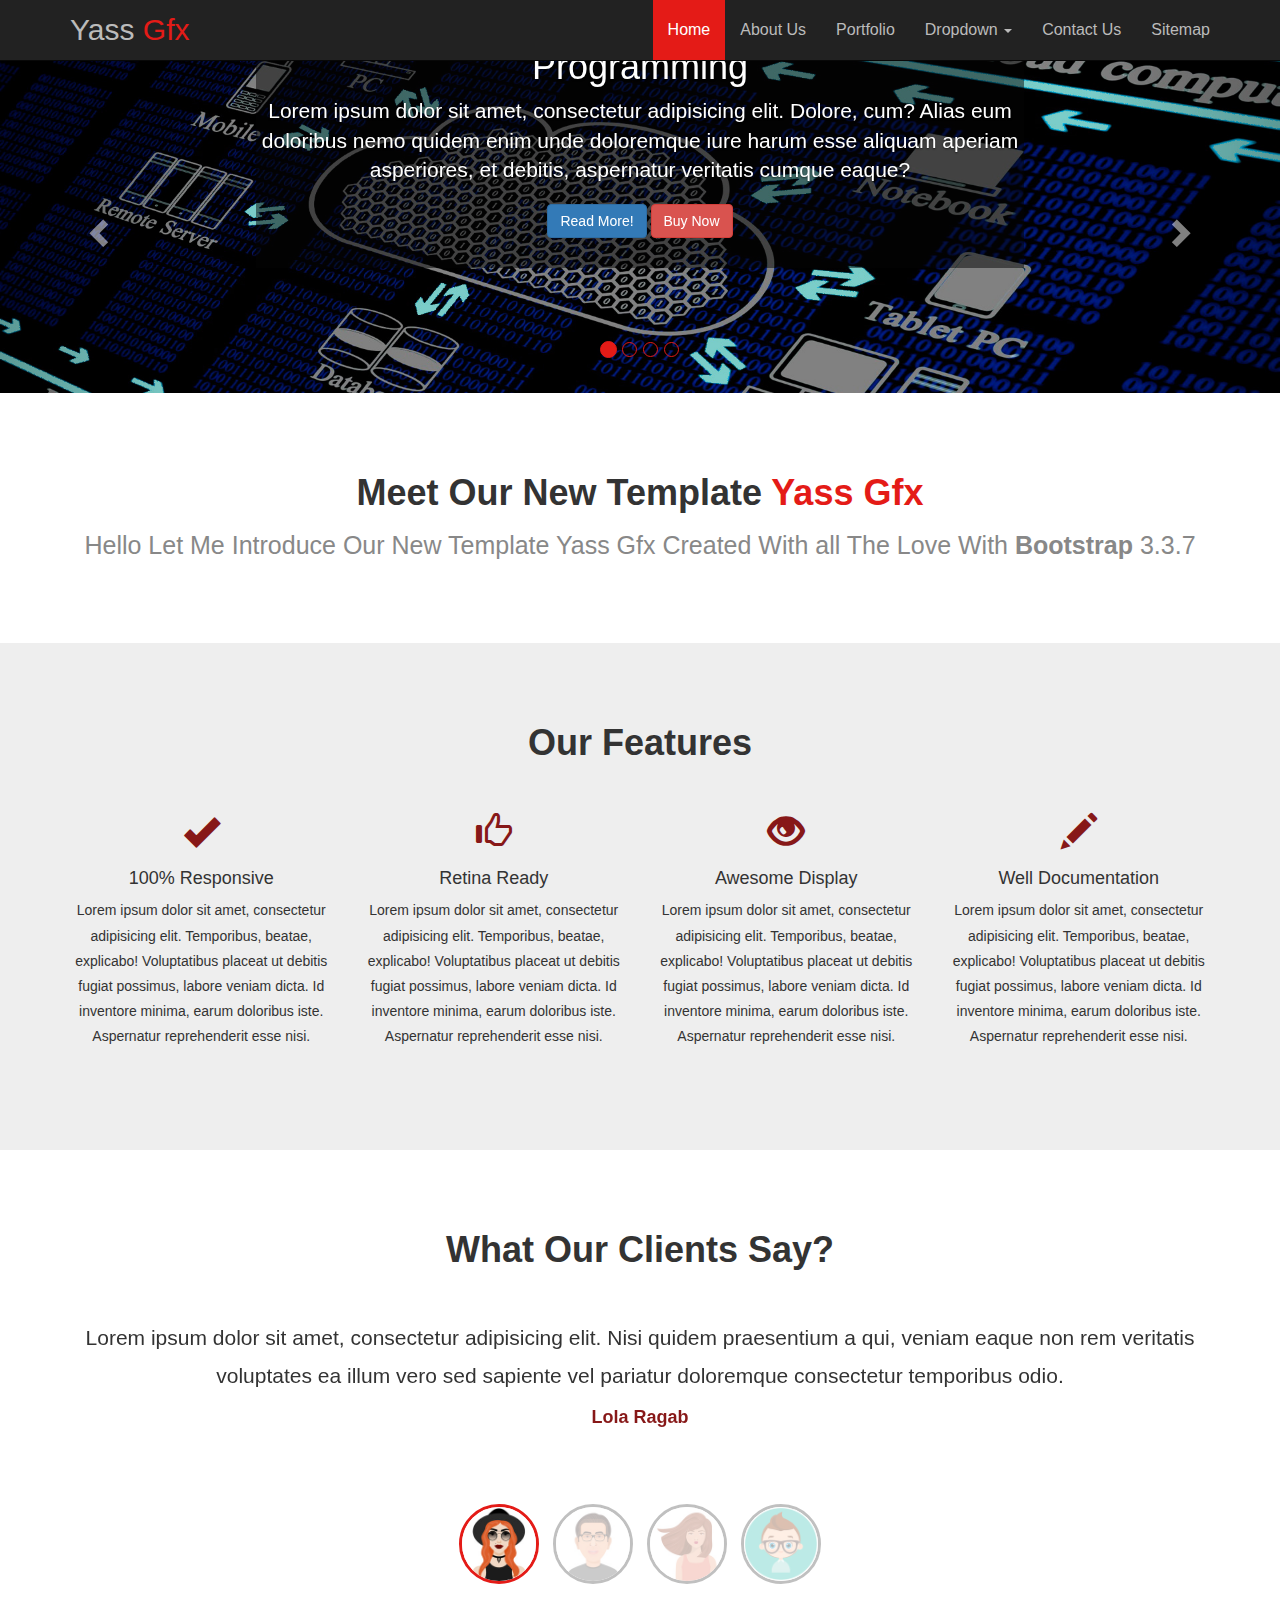
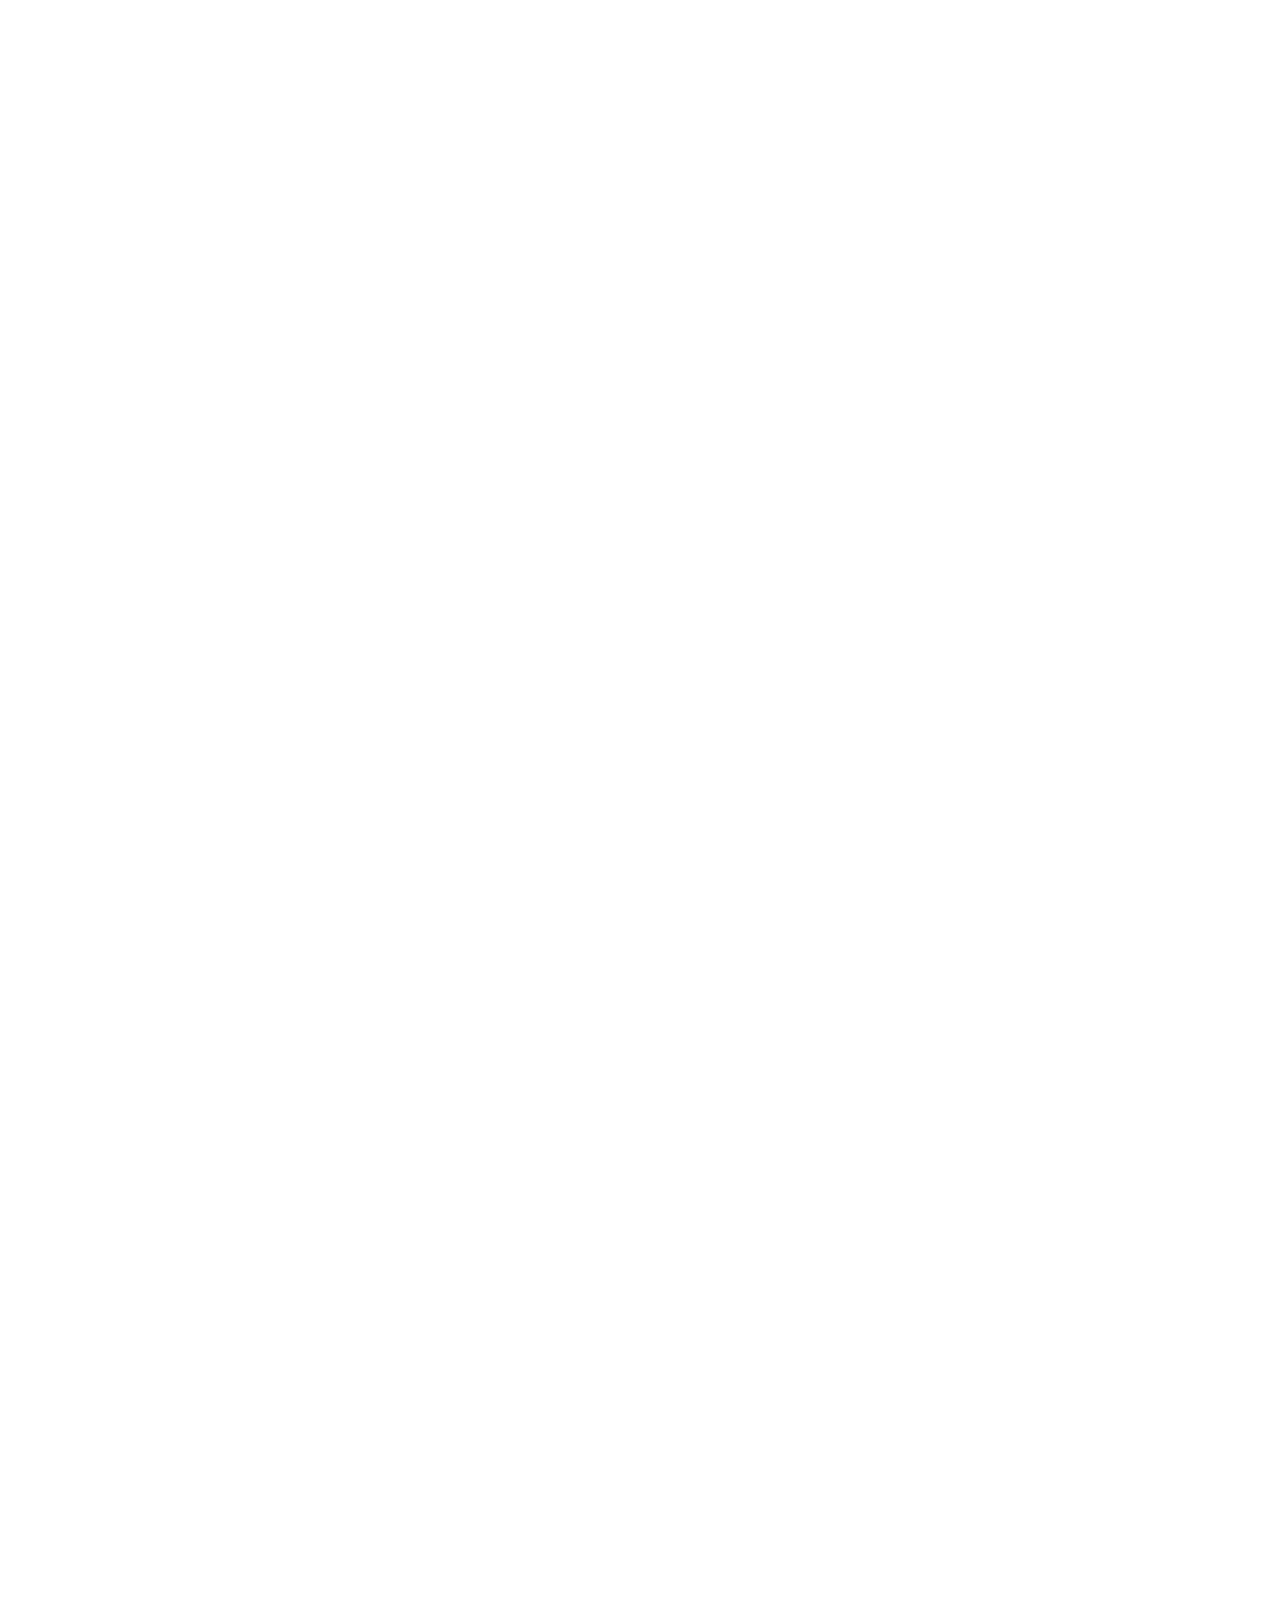
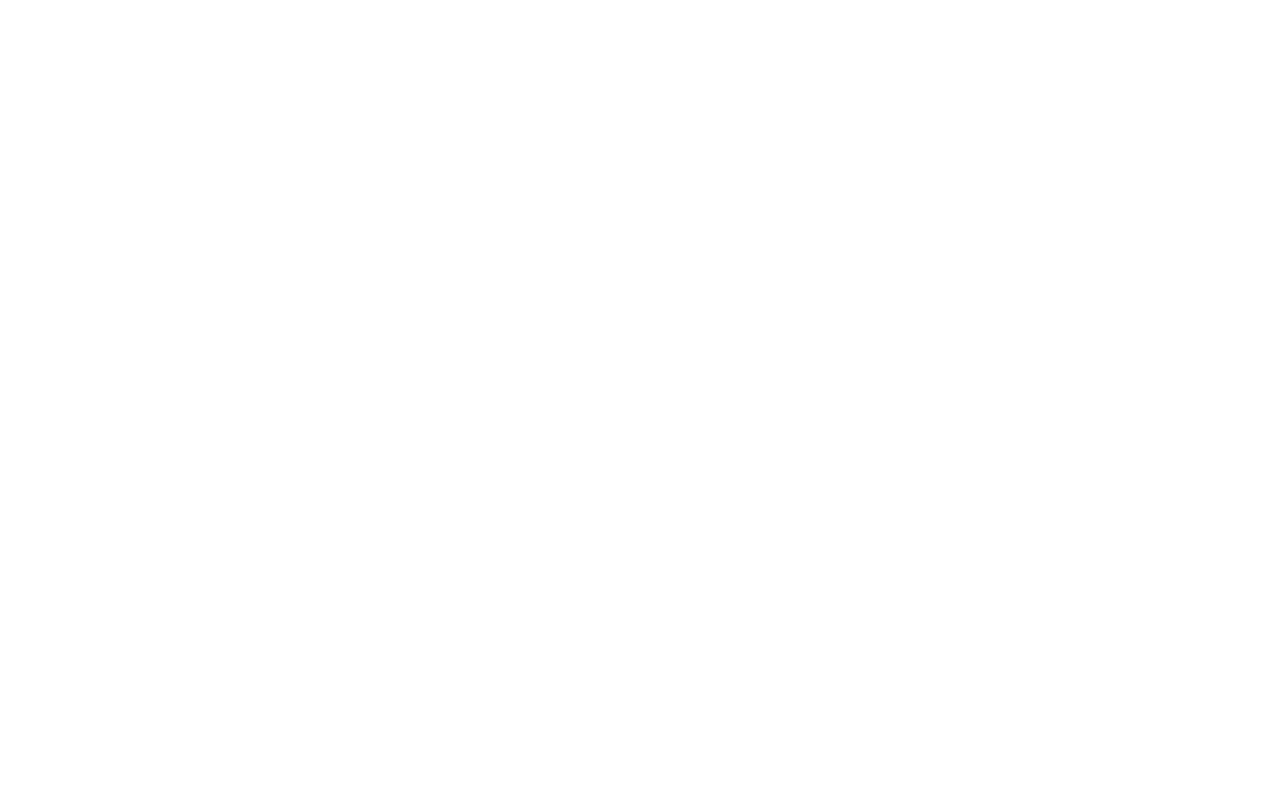
==== index.html @ abcd7a92 "Uploading The Files" ====
<!DOCTYPE html>
<html lang="en">

<head>
    <meta charset="UTF-8">
    <meta name="viewport" content="width=device-width, initial-scale=1.0">
    <meta http-equiv="X-UA-Compatible" content="ie=edge">
    <meta name="theme-color" content="#871818" />

    <title>BootStrap Template Training</title>

    <!-- Bootstrap Stylesheet -->
    <link rel="stylesheet" href="css/bootstrap.min.css">
    <!-- Font Awesome Library -->
    <link rel="stylesheet" href="css/font-awesome.min.css">
    <!-- My Styles Stylesheet -->
    <link rel="stylesheet" href="css/style.css">

    <!--[if lt IE 9]>
      <script src="js/html5shiv.min.js"></script>
      <script src="js/respond.min.js"></script>
    <![endif]-->
</head>

<body>

    <!-- Start Navbar -->
    <nav class="navbar navbar-inverse navbar-fixed-top">
        <div class="container">
            <!-- Brand and toggle get grouped for better mobile display -->
            <div class="navbar-header">
                <button type="button" class="navbar-toggle collapsed" data-toggle="collapse" data-target="#bs-example-navbar-collapse-1"
                    aria-expanded="false">
                    <span class="sr-only">Toggle navigation</span>
                    <span class="icon-bar"></span>
                    <span class="icon-bar"></span>
                    <span class="icon-bar"></span>
                </button>
                <a class="navbar-brand" href="#">Yass <span>Gfx</span></a>
            </div>

            <!-- Collect the nav links, forms, and other content for toggling -->
            <div class="collapse navbar-collapse" id="bs-example-navbar-collapse-1">
                <ul class="nav navbar-nav navbar-right">
                    <li class="active"><a href="#">Home<span class="sr-only">(current)</span></a></li>
                    <li><a href="#">About Us</a></li>
                    <li><a href="#">Portfolio</a></li>

                    <li class="dropdown">
                        <a href="#" class="dropdown-toggle" data-toggle="dropdown" role="button" aria-haspopup="true" aria-expanded="false">Dropdown <span class="caret"></span></a>
                        <ul class="dropdown-menu">
                            <li><a href="#">Graphic Design</a></li>
                            <li><a href="#">Web Design</a></li>
                            <li><a href="#">Web Development</a></li>
                            <li role="separator" class="divider"></li>
                            <li><a href="#">Web Hosting</a></li>
                        </ul>
                    </li>
                    <li><a href="#">Contact Us</a></li>
                    <li><a href="#">Sitemap</a></li>
                </ul>

            </div>
            <!-- /.navbar-collapse -->
        </div>
        <!-- /.container-fluid -->
    </nav>
    <!-- End Navbar -->


    <!-- Start Carousel -->
    <div id="myslide" class="carousel slide" data-ride="carousel">
        <!-- Indicators -->
        <ol class="carousel-indicators hidden-xs">
            <li data-target="#myslide" data-slide-to="0" class="active"></li>
            <li data-target="#myslide" data-slide-to="1"></li>
            <li data-target="#myslide" data-slide-to="2"></li>
            <li data-target="#myslide" data-slide-to="3"></li>
        </ol>

        <!-- Wrapper for slides -->
        <div class="carousel-inner" role="listbox">
            <div class="item active">
                <img class="img-responsive" src="images/slide01.jpg" alt="Image">
                <div class="carousel-caption hidden-xs">
                    <h1>Programming</h1>
                    <p class="lead">Lorem ipsum dolor sit amet, consectetur adipisicing elit. Dolore, cum? Alias eum doloribus nemo quidem
                        enim unde doloremque iure harum esse aliquam aperiam asperiores, et debitis, aspernatur veritatis
                        cumque eaque?</p>
                    <div class="btn btn-primary">Read More!</div>
                    <div class="btn btn-danger">Buy Now</div>
                </div>
            </div>
            <div class="item">
                <img src="images/slide02.jpg" alt="Image">
                <div class="carousel-caption hidden-xs">
                    <h1>Web Design</h1>
                    <p class="lead">Lorem ipsum dolor sit amet, consectetur adipisicing elit. Dolore, cum? Alias eum doloribus nemo quidem
                        enim unde doloremque iure harum esse aliquam aperiam asperiores, et debitis, aspernatur veritatis
                        cumque eaque?</p>
                    <div class="btn btn-primary">Read More!</div>
                    <div class="btn btn-danger">Buy Now</div>
                </div>
            </div>
            <div class="item">
                <img src="images/slide03.jpg" alt="Image">
                <div class="carousel-caption hidden-xs">
                    <h1>Desktop</h1>
                    <p class="lead">Lorem ipsum dolor sit amet, consectetur adipisicing elit. Dolore, cum? Alias eum doloribus nemo quidem
                        enim unde doloremque iure harum esse aliquam aperiam asperiores, et debitis, aspernatur veritatis
                        cumque eaque?</p>
                    <div class="btn btn-primary">Read More!</div>
                    <div class="btn btn-danger">Buy Now</div>
                </div>
            </div>
            <div class="item">
                <img src="images/slide04.jpg" alt="Image">
                <div class="carousel-caption hidden-xs">
                    <h1>Web Hosting</h1>
                    <p class="lead">Lorem ipsum dolor sit amet, consectetur adipisicing elit. Dolore, cum? Alias eum doloribus nemo quidem
                        enim unde doloremque iure harum esse aliquam aperiam asperiores, et debitis, aspernatur veritatis
                        cumque eaque?</p>
                    <div class="btn btn-primary">Read More!</div>
                    <div class="btn btn-danger">Buy Now</div>
                </div>
            </div>

        </div>

        <!-- Controls -->
        <a class="left carousel-control" href="#myslide" role="button" data-slide="prev">
            <span class="glyphicon glyphicon-chevron-left" aria-hidden="true"></span>
            <span class="sr-only">Previous</span>
        </a>
        <a class="right carousel-control" href="#myslide" role="button" data-slide="next">
            <span class="glyphicon glyphicon-chevron-right" aria-hidden="true"></span>
             <span class="sr-only">Next</span>
        </a>
    </div>
    <!-- End Carousel -->


    <!-- Start About Us -->
    <section class="about text-center">
        <div class="container">
            <h1>Meet Our New Template <span>Yass Gfx</span></h1>
            <p class="lead">Hello Let Me Introduce Our New Template Yass Gfx Created With all The Love With <strong>Bootstrap</strong> 3.3.7</p>
        </div>

    </section>
    <!-- End About Us -->


    <!-- Start Section Features -->
    <section class="features text-center">
        <div class="container">
            <h1>Our Features</h1>

            <div class="row">

                <div class="col-lg-3 col-md-6">
                    <div class="feat">
                        <span class="glyphicon glyphicon-ok" aria-hidden="true"></span>
                        <h4>100% Responsive</h4>
                        <p>Lorem ipsum dolor sit amet, consectetur adipisicing elit. Temporibus, beatae, explicabo! Voluptatibus
                            placeat ut debitis fugiat possimus, labore veniam dicta. Id inventore minima, earum doloribus
                            iste. Aspernatur reprehenderit esse nisi.</p>
                    </div>
                </div>

                <div class="col-lg-3 col-md-6">
                    <div class="feat">
                        <span class="glyphicon glyphicon-thumbs-up" aria-hidden="true"></span>
                        <h4>Retina Ready</h4>
                        <p>Lorem ipsum dolor sit amet, consectetur adipisicing elit. Temporibus, beatae, explicabo! Voluptatibus
                            placeat ut debitis fugiat possimus, labore veniam dicta. Id inventore minima, earum doloribus
                            iste. Aspernatur reprehenderit esse nisi.</p>
                    </div>
                </div>

                <div class="col-lg-3 col-md-6">
                    <div class="feat">
                        <span class="glyphicon glyphicon-eye-open" aria-hidden="true"></span>
                        <h4>Awesome Display</h4>
                        <p>Lorem ipsum dolor sit amet, consectetur adipisicing elit. Temporibus, beatae, explicabo! Voluptatibus
                            placeat ut debitis fugiat possimus, labore veniam dicta. Id inventore minima, earum doloribus
                            iste. Aspernatur reprehenderit esse nisi.</p>
                    </div>
                </div>

                <div class="col-lg-3 col-md-6">
                    <div class="feat">
                        <span class="glyphicon glyphicon-pencil" aria-hidden="true"></span>
                        <h4>Well Documentation</h4>
                        <p>Lorem ipsum dolor sit amet, consectetur adipisicing elit. Temporibus, beatae, explicabo! Voluptatibus
                            placeat ut debitis fugiat possimus, labore veniam dicta. Id inventore minima, earum doloribus
                            iste. Aspernatur reprehenderit esse nisi.</p>
                    </div>
                </div>

            </div>

        </div>
    </section>
    <!-- End Section Features -->


    <!-- Start Testimonials Section -->
    <section class="testimonials text-center">
        <div class="container">
            <h1>What Our Clients Say?</h1>

            <!-- Start Testimonials Carousel -->
            <div id="carousel_testimonials" class="carousel slide" data-ride="carousel">


                <!-- Wrapper for slides -->
                <div class="carousel-inner" role="listbox">
                    <div class="item active">
                        <p class="lead">Lorem ipsum dolor sit amet, consectetur adipisicing elit. Nisi quidem praesentium a qui, veniam eaque
                            non rem veritatis voluptates ea illum vero sed sapiente vel pariatur doloremque consectetur temporibus
                            odio.</p>
                        <span>Lola Ragab</span>
                    </div>

                    <div class="item">
                        <p class="lead">Lorem ipsum dolor sit amet, consectetur adipisicing elit. Nisi quidem praesentium a qui, veniam eaque
                            non rem veritatis voluptates ea illum vero sed sapiente vel pariatur doloremque consectetur temporibus
                            odio.</p>
                        <span>Youssef Ragab</span>
                    </div>

                    <div class="item">
                        <p class="lead">Lorem ipsum dolor sit amet, consectetur adipisicing elit. Nisi quidem praesentium a qui, veniam eaque
                            non rem veritatis voluptates ea illum vero sed sapiente vel pariatur doloremque consectetur temporibus
                            odio.</p>
                        <span>Mariem Ragab</span>
                    </div>

                    <div class="item">
                        <p class="lead">Lorem ipsum dolor sit amet, consectetur adipisicing elit. Nisi quidem praesentium a qui, veniam eaque
                            non rem veritatis voluptates ea illum vero sed sapiente vel pariatur doloremque consectetur temporibus
                            odio.</p>
                        <span>Yahia Ragab</span>
                    </div>

                </div>

                <!-- Indicators -->
                <ol class="carousel-indicators">
                    <li data-target="#carousel_testimonials" data-slide-to="0" class="active">
                        <img src="images/lola.jpg" alt="Lola">
                    </li>
                    <li data-target="#carousel_testimonials" data-slide-to="1">
                        <img src="images/youssef.jpg" alt="Youssef">
                    </li>
                    <li data-target="#carousel_testimonials" data-slide-to="2">
                        <img src="images/roma.jpg" alt="Mariem">
                    </li>
                    <li data-target="#carousel_testimonials" data-slide-to="3">
                        <img src="images/yahia.jpg" alt="Yahia">
                    </li>
                </ol>

            </div>
            <!-- End Testimonials Carousel -->
        </div>

    </section>
    <!-- End Testimonials Section -->



    <script src="js/jquery-1.11.1.min.js"></script>
    <script src="js/tether.min.js"></script>
    <script src="js/bootstrap.min.js"></script>
    <script src="js/jquery.nicescroll.min.js"></script>
    <script src="js/plugins.js"></script>
</body>

</html>
---- css/style.css ----
body{
    height: 4000px;
    padding-top: 60px
}


/***************** Start Overriding Bootstrap ******************/

/* Main Navbar */
.navbar{
    min-height: 60px;
}
/* Active Link */
.navbar-inverse .navbar-nav>.active>a,
.navbar-inverse .navbar-nav>.active>a:focus,
.navbar-inverse .navbar-nav>.active>a:hover{
    background-color: #e41b17; 
}

/* Link Color & Brand Color */
.navbar-inverse .navbar-nav>li>a,
.navbar-inverse .navbar-brand{
    color: #bbb;
    padding-top: 20px;
    padding-bottom: 20px;
    font-size: 16px
}
.navbar-inverse .navbar-brand{
    font-size: 30px;
}
.navbar-inverse .navbar-brand span{
    color: #e41b17
}
.navbar-inverse .navbar-brand:hover span{
    color: #fff;
}
/* Drop Down Menu */
.dropdown-menu{
    background-color: #222;
    border-top: 3px solid #e41b17;
    min-width: 200px;
}
.navbar-right .dropdown-menu{
    left: 0;
    right: auto;
}
.dropdown-menu>li>a{
    color: #bbb;
    padding: 6px 20px;
    transition: padding 0.5s ease;
    -webkit-transition: padding 0.5s ease;
    -moz-transition: padding 0.5s ease;
    -ms-transition: padding 0.5s ease;
    -o-transition: padding 0.5s ease;
}
.dropdown-menu>li>a:hover,
.dropdown-menu>li>a:focus{
    background-color: #e41b17;
    color: #fff;
    padding-left: 30px;
}
.dropdown-menu .divider{
    background-color: #871818;
}
.navbar-toggle{
    margin-top: 13px;
}

.carousel-caption{
    bottom: 125px;
    background: rgba(3,3,3,0.5);

}

.carousel-indicators li{
    height: 15px;
    width: 15px;
    border-color: #e41b17
}
.carousel-indicators .active{
    height: 17px;
    width: 17px;
    background-color: #e41b17;
    border-color: #e41b17
}
/***************** End Overriding Bootstrap ******************/


/* start About Section */
.about{
    padding: 60px 0;
}
.about .lead{
    color: #888;
    font-size: 25px;
    margin-top: 15px;
}
.about h1 span{
    color: #e41b17;
}
.about h1{
    font-weight: bold;
}
/* End About Section */

/* Start Section Features */
.features{
    padding: 60px 0;
    background: #eee;
}
.features h1{
    font-weight: bold;
    margin-bottom: 50px;
}
.features .feat p{
    line-height: 1.8em
}
.features .feat span.glyphicon{
    font-size: 36px;
    margin-bottom: 10px;
    color: #871818
}
.features .feat{
    margin-bottom: 40px;
}
/* End Section Features */

/* Start Testimonials Section */
.testimonials{
    padding: 60px 0;
}
.testimonials h1{
    font-weight: bold;
    margin-bottom: 50px;
}
.testimonials .lead{
    line-height: 1.8em;
    margin-bottom: 10px;
}
.testimonials span{
    font-size: 18px;
    font-weight: bold;
    color: #871818
}
.testimonials .carousel-inner{
    min-height: 180px;
}
.testimonials .carousel-indicators{
    position: static;
    width: 100%;
    margin-left: auto;
}
.testimonials .carousel-indicators li{
    text-indent: 0;
    width: 80px;
    height: 80px;
    opacity: 0.3;
    background: none;
    border:3px solid #333;
    border-radius: 50%;
    -webkit-border-radius: 50%;
    -moz-border-radius: 50%;
    -ms-border-radius: 50%;
    -o-border-radius: 50%;
    overflow: hidden;
    margin: 5px;
}
.testimonials .carousel-indicators li.active{
    opacity: 1;
    background: none;
    border:3px solid #e41b17;
}
.testimonials .carousel-indicators li img{
    max-width: 100%;
}
/* End Testimonials Section */



#3e6652
#cc9933
#004726
#006633;
#fc6
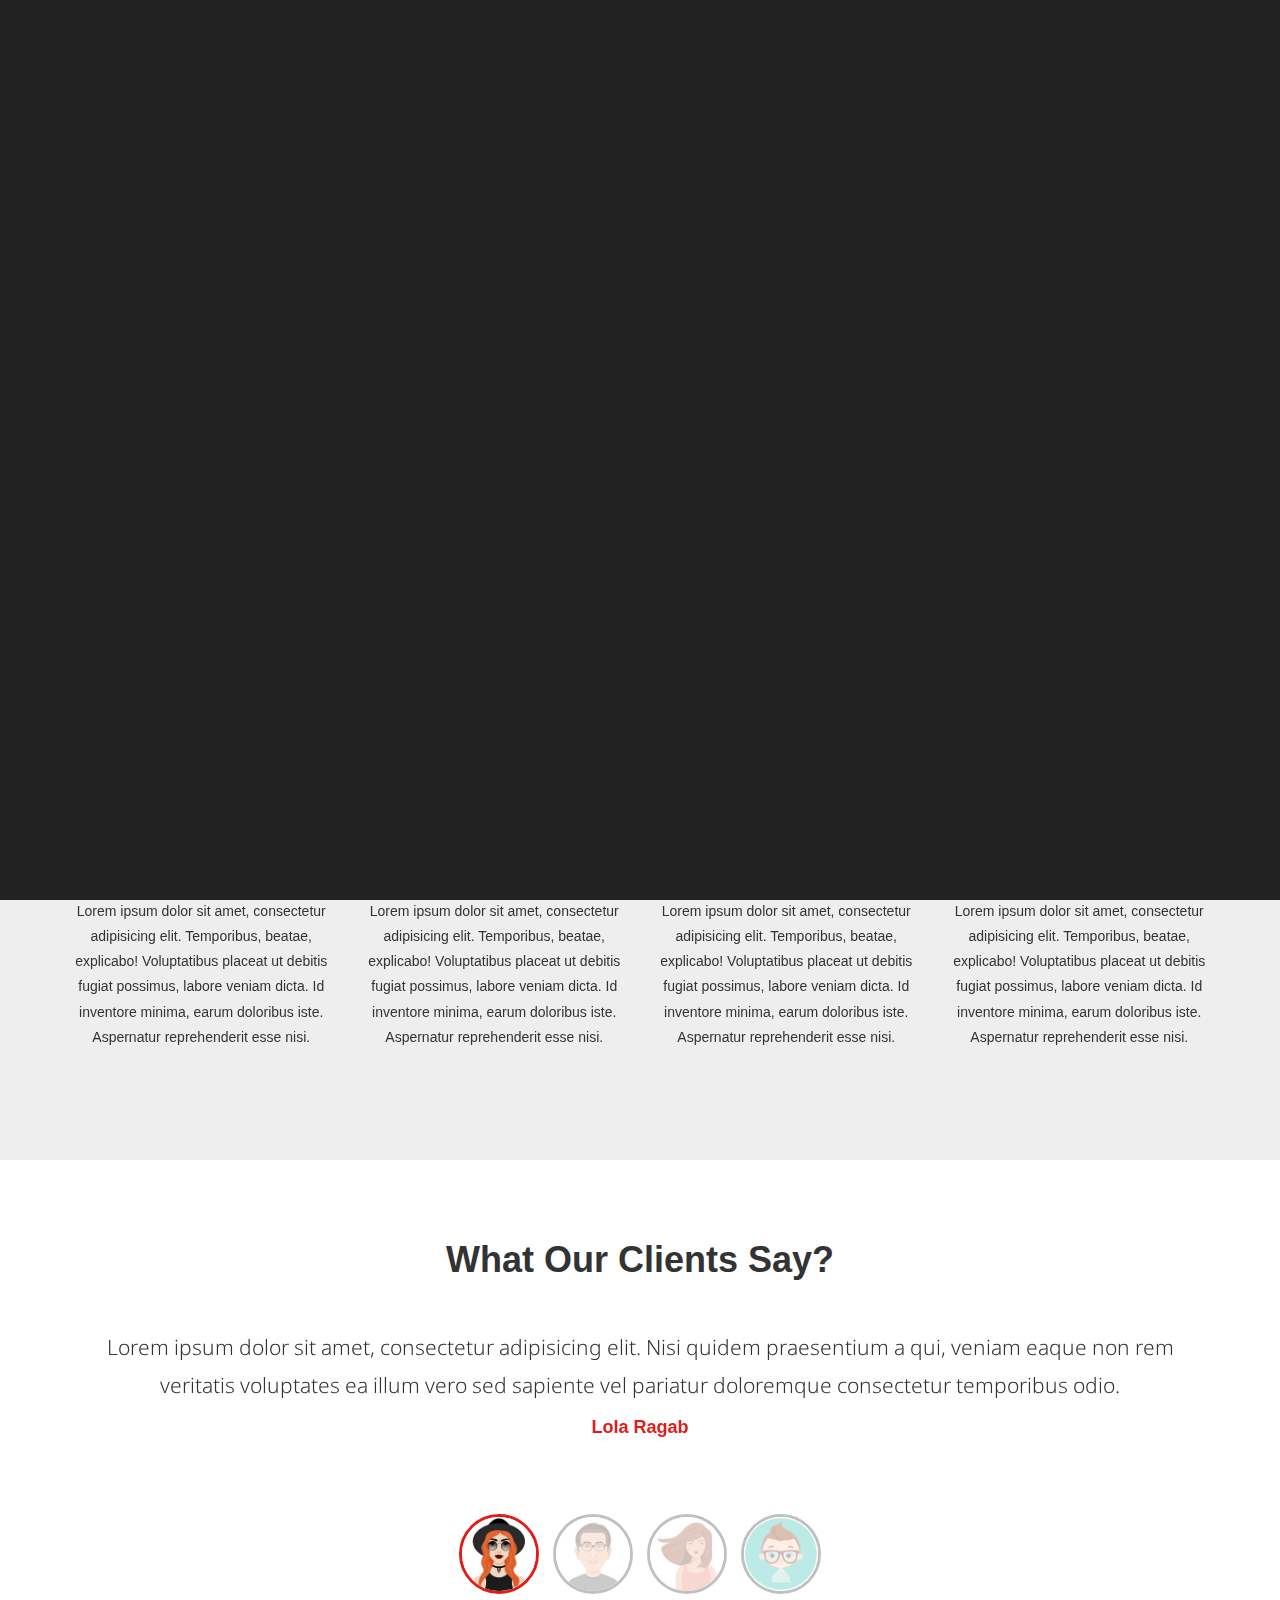
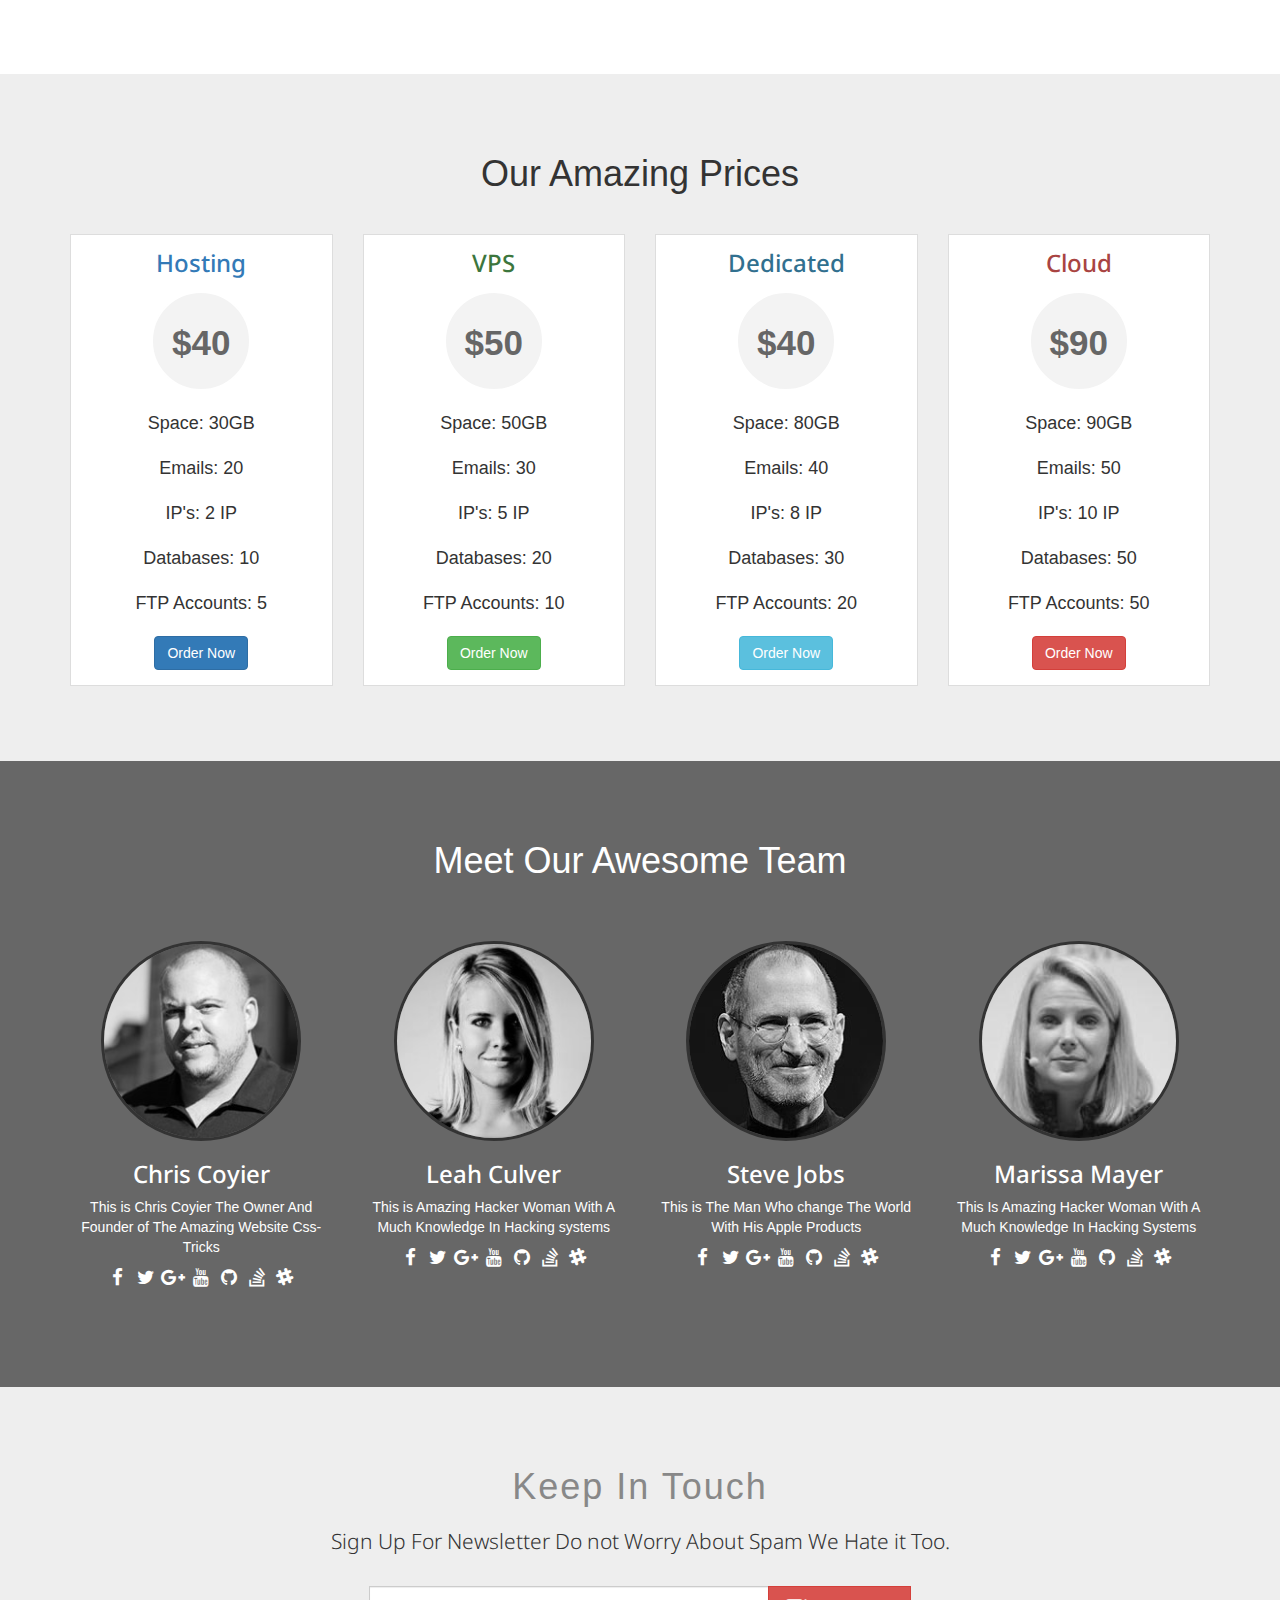
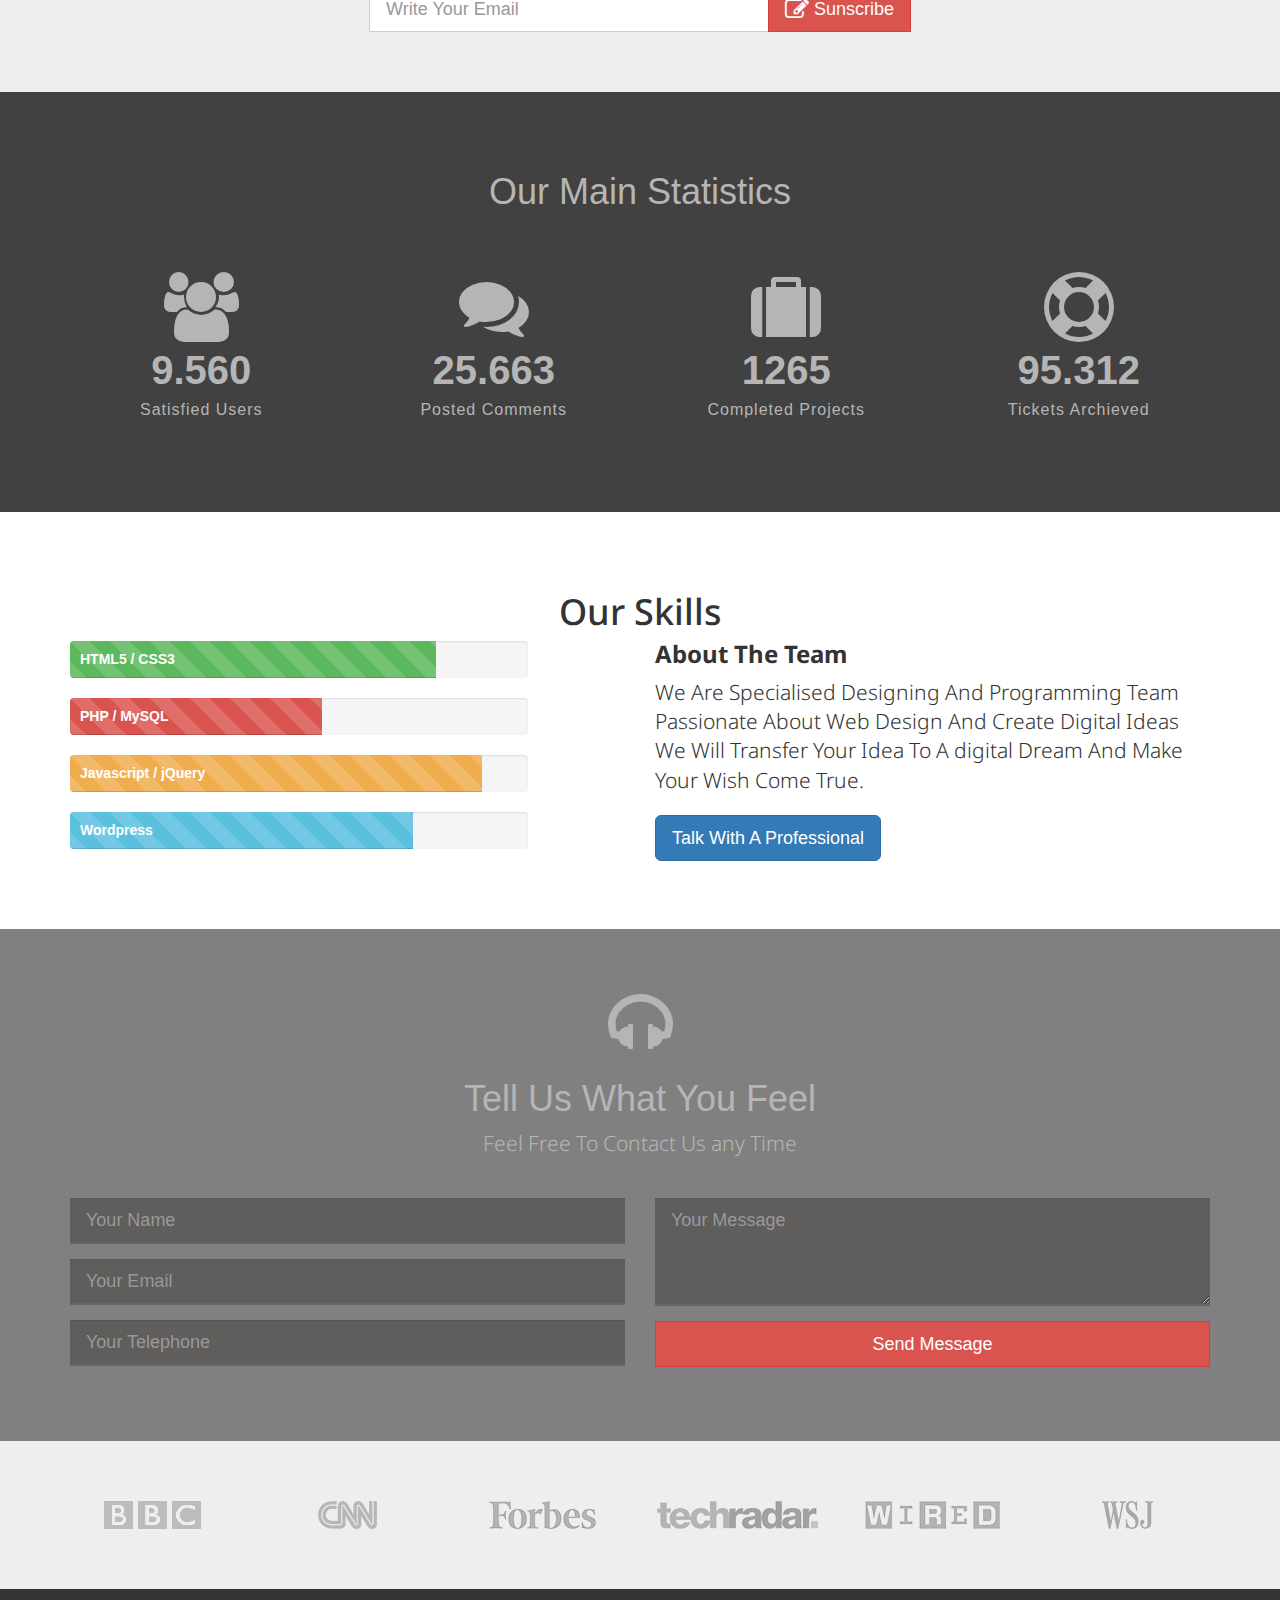
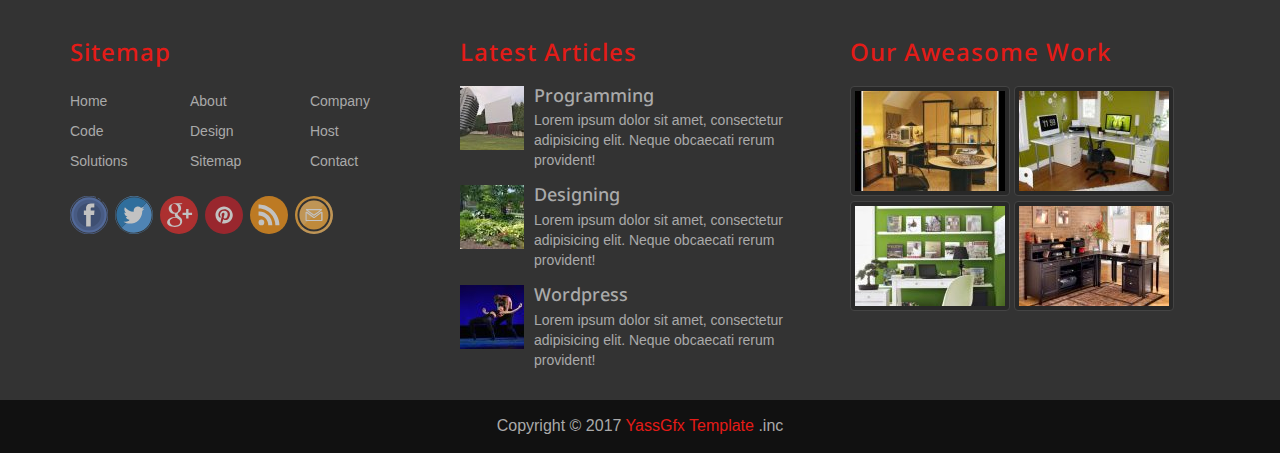
==== commit 3789dcba: "Finish The Course" ====
--- a/index.html
+++ b/index.html
@@ -13,8 +13,13 @@
     <link rel="stylesheet" href="css/bootstrap.min.css">
     <!-- Font Awesome Library -->
     <link rel="stylesheet" href="css/font-awesome.min.css">
+    <!-- Droid Sans Font Google -->
+    <link rel="stylesheet" href="https://fonts.googleapis.com/css?family=Droid+Sans:400,700">
     <!-- My Styles Stylesheet -->
     <link rel="stylesheet" href="css/style.css">
+    <link rel="stylesheet" href="css/media.css">
+    <link rel="stylesheet" href="css/default-theme.css">
+    <link rel="stylesheet" href="css/hover.css">
 
     <!--[if lt IE 9]>
       <script src="js/html5shiv.min.js"></script>
@@ -24,19 +29,35 @@
 
 <body>
 
+    <!-- Start Section Tool Box -->
+    <section class="option-box">
+        <div class="color-option">
+            <h4>Color Option</h4>
+            <ul class="list-unstyled">
+                <li data-value="css/default-theme.css" data-colors="#e41b17"></li>
+                <li data-value="css/brown-theme.css" data-colors="#8c6239"></li>
+                <li data-value="css/blue-theme.css" data-colors="#009aff"></li>
+                <li data-value="css/yellow-theme.css" data-colors="#ceae00"></li>
+                <li data-value="css/purple-theme.css" data-colors="#a8129c"></li>
+                <li data-value="css/green-theme.css" data-colors="#028e0c"></li>
+            </ul>
+        </div>
+        <i class="fa fa-paint-brush fa-3x gear-check"></i>
+    </section>
+    <!-- End Section Tool Box -->
+
     <!-- Start Navbar -->
     <nav class="navbar navbar-inverse navbar-fixed-top">
         <div class="container">
             <!-- Brand and toggle get grouped for better mobile display -->
             <div class="navbar-header">
-                <button type="button" class="navbar-toggle collapsed" data-toggle="collapse" data-target="#bs-example-navbar-collapse-1"
-                    aria-expanded="false">
+                <button type="button" class="navbar-toggle collapsed" data-toggle="collapse" data-target="#bs-example-navbar-collapse-1" aria-expanded="false">
                     <span class="sr-only">Toggle navigation</span>
                     <span class="icon-bar"></span>
                     <span class="icon-bar"></span>
                     <span class="icon-bar"></span>
                 </button>
-                <a class="navbar-brand" href="#">Yass <span>Gfx</span></a>
+                <a class="navbar-brand hvr-pop" href="#">Yass <span>Gfx</span></a>
             </div>
 
             <!-- Collect the nav links, forms, and other content for toggling -->
@@ -69,7 +90,7 @@
 
 
     <!-- Start Carousel -->
-    <div id="myslide" class="carousel slide" data-ride="carousel">
+    <div id="myslide" class="carousel slide hidden-xs" data-ride="carousel">
         <!-- Indicators -->
         <ol class="carousel-indicators hidden-xs">
             <li data-target="#myslide" data-slide-to="0" class="active"></li>
@@ -83,10 +104,8 @@
             <div class="item active">
                 <img class="img-responsive" src="images/slide01.jpg" alt="Image">
                 <div class="carousel-caption hidden-xs">
-                    <h1>Programming</h1>
-                    <p class="lead">Lorem ipsum dolor sit amet, consectetur adipisicing elit. Dolore, cum? Alias eum doloribus nemo quidem
-                        enim unde doloremque iure harum esse aliquam aperiam asperiores, et debitis, aspernatur veritatis
-                        cumque eaque?</p>
+                    <h2 class="h1">Programming</h2>
+                    <p class="lead">Lorem ipsum dolor sit amet, consectetur adipisicing elit. Dolore, cum? Alias eum doloribus nemo quidem enim unde doloremque iure harum esse aliquam aperiam asperiores, et debitis, aspernatur veritatis cumque eaque?</p>
                     <div class="btn btn-primary">Read More!</div>
                     <div class="btn btn-danger">Buy Now</div>
                 </div>
@@ -94,10 +113,8 @@
             <div class="item">
                 <img src="images/slide02.jpg" alt="Image">
                 <div class="carousel-caption hidden-xs">
-                    <h1>Web Design</h1>
-                    <p class="lead">Lorem ipsum dolor sit amet, consectetur adipisicing elit. Dolore, cum? Alias eum doloribus nemo quidem
-                        enim unde doloremque iure harum esse aliquam aperiam asperiores, et debitis, aspernatur veritatis
-                        cumque eaque?</p>
+                    <h2 class="h1">Web Design</h2>
+                    <p class="lead">Lorem ipsum dolor sit amet, consectetur adipisicing elit. Dolore, cum? Alias eum doloribus nemo quidem enim unde doloremque iure harum esse aliquam aperiam asperiores, et debitis, aspernatur veritatis cumque eaque?</p>
                     <div class="btn btn-primary">Read More!</div>
                     <div class="btn btn-danger">Buy Now</div>
                 </div>
@@ -105,10 +122,8 @@
             <div class="item">
                 <img src="images/slide03.jpg" alt="Image">
                 <div class="carousel-caption hidden-xs">
-                    <h1>Desktop</h1>
-                    <p class="lead">Lorem ipsum dolor sit amet, consectetur adipisicing elit. Dolore, cum? Alias eum doloribus nemo quidem
-                        enim unde doloremque iure harum esse aliquam aperiam asperiores, et debitis, aspernatur veritatis
-                        cumque eaque?</p>
+                    <h2 class="h1">Desktop</h2>
+                    <p class="lead">Lorem ipsum dolor sit amet, consectetur adipisicing elit. Dolore, cum? Alias eum doloribus nemo quidem enim unde doloremque iure harum esse aliquam aperiam asperiores, et debitis, aspernatur veritatis cumque eaque?</p>
                     <div class="btn btn-primary">Read More!</div>
                     <div class="btn btn-danger">Buy Now</div>
                 </div>
@@ -116,10 +131,8 @@
             <div class="item">
                 <img src="images/slide04.jpg" alt="Image">
                 <div class="carousel-caption hidden-xs">
-                    <h1>Web Hosting</h1>
-                    <p class="lead">Lorem ipsum dolor sit amet, consectetur adipisicing elit. Dolore, cum? Alias eum doloribus nemo quidem
-                        enim unde doloremque iure harum esse aliquam aperiam asperiores, et debitis, aspernatur veritatis
-                        cumque eaque?</p>
+                    <h2 class="h1">Web Hosting</h2>
+                    <p class="lead">Lorem ipsum dolor sit amet, consectetur adipisicing elit. Dolore, cum? Alias eum doloribus nemo quidem enim unde doloremque iure harum esse aliquam aperiam asperiores, et debitis, aspernatur veritatis cumque eaque?</p>
                     <div class="btn btn-primary">Read More!</div>
                     <div class="btn btn-danger">Buy Now</div>
                 </div>
@@ -134,7 +147,7 @@
         </a>
         <a class="right carousel-control" href="#myslide" role="button" data-slide="next">
             <span class="glyphicon glyphicon-chevron-right" aria-hidden="true"></span>
-             <span class="sr-only">Next</span>
+            <span class="sr-only">Next</span>
         </a>
     </div>
     <!-- End Carousel -->
@@ -143,7 +156,7 @@
     <!-- Start About Us -->
     <section class="about text-center">
         <div class="container">
-            <h1>Meet Our New Template <span>Yass Gfx</span></h1>
+            <h2 class="h1">Meet Our New Template <span>Yass Gfx</span></h2>
             <p class="lead">Hello Let Me Introduce Our New Template Yass Gfx Created With all The Love With <strong>Bootstrap</strong> 3.3.7</p>
         </div>
 
@@ -154,47 +167,39 @@
     <!-- Start Section Features -->
     <section class="features text-center">
         <div class="container">
-            <h1>Our Features</h1>
+            <h2 class="h1">Our Features</h2>
 
             <div class="row">
 
                 <div class="col-lg-3 col-md-6">
-                    <div class="feat">
+                    <div class="feat hvr-grow-rotate">
                         <span class="glyphicon glyphicon-ok" aria-hidden="true"></span>
                         <h4>100% Responsive</h4>
-                        <p>Lorem ipsum dolor sit amet, consectetur adipisicing elit. Temporibus, beatae, explicabo! Voluptatibus
-                            placeat ut debitis fugiat possimus, labore veniam dicta. Id inventore minima, earum doloribus
-                            iste. Aspernatur reprehenderit esse nisi.</p>
+                        <p>Lorem ipsum dolor sit amet, consectetur adipisicing elit. Temporibus, beatae, explicabo! Voluptatibus placeat ut debitis fugiat possimus, labore veniam dicta. Id inventore minima, earum doloribus iste. Aspernatur reprehenderit esse nisi.</p>
                     </div>
                 </div>
 
                 <div class="col-lg-3 col-md-6">
-                    <div class="feat">
+                    <div class="feat hvr-grow-rotate">
                         <span class="glyphicon glyphicon-thumbs-up" aria-hidden="true"></span>
                         <h4>Retina Ready</h4>
-                        <p>Lorem ipsum dolor sit amet, consectetur adipisicing elit. Temporibus, beatae, explicabo! Voluptatibus
-                            placeat ut debitis fugiat possimus, labore veniam dicta. Id inventore minima, earum doloribus
-                            iste. Aspernatur reprehenderit esse nisi.</p>
+                        <p>Lorem ipsum dolor sit amet, consectetur adipisicing elit. Temporibus, beatae, explicabo! Voluptatibus placeat ut debitis fugiat possimus, labore veniam dicta. Id inventore minima, earum doloribus iste. Aspernatur reprehenderit esse nisi.</p>
                     </div>
                 </div>
 
                 <div class="col-lg-3 col-md-6">
-                    <div class="feat">
+                    <div class="feat hvr-grow-rotate">
                         <span class="glyphicon glyphicon-eye-open" aria-hidden="true"></span>
                         <h4>Awesome Display</h4>
-                        <p>Lorem ipsum dolor sit amet, consectetur adipisicing elit. Temporibus, beatae, explicabo! Voluptatibus
-                            placeat ut debitis fugiat possimus, labore veniam dicta. Id inventore minima, earum doloribus
-                            iste. Aspernatur reprehenderit esse nisi.</p>
+                        <p>Lorem ipsum dolor sit amet, consectetur adipisicing elit. Temporibus, beatae, explicabo! Voluptatibus placeat ut debitis fugiat possimus, labore veniam dicta. Id inventore minima, earum doloribus iste. Aspernatur reprehenderit esse nisi.</p>
                     </div>
                 </div>
 
                 <div class="col-lg-3 col-md-6">
-                    <div class="feat">
+                    <div class="feat hvr-grow-rotate">
                         <span class="glyphicon glyphicon-pencil" aria-hidden="true"></span>
                         <h4>Well Documentation</h4>
-                        <p>Lorem ipsum dolor sit amet, consectetur adipisicing elit. Temporibus, beatae, explicabo! Voluptatibus
-                            placeat ut debitis fugiat possimus, labore veniam dicta. Id inventore minima, earum doloribus
-                            iste. Aspernatur reprehenderit esse nisi.</p>
+                        <p>Lorem ipsum dolor sit amet, consectetur adipisicing elit. Temporibus, beatae, explicabo! Voluptatibus placeat ut debitis fugiat possimus, labore veniam dicta. Id inventore minima, earum doloribus iste. Aspernatur reprehenderit esse nisi.</p>
                     </div>
                 </div>
 
@@ -208,7 +213,7 @@
     <!-- Start Testimonials Section -->
     <section class="testimonials text-center">
         <div class="container">
-            <h1>What Our Clients Say?</h1>
+            <h2 class="h1">What Our Clients Say?</h2>
 
             <!-- Start Testimonials Carousel -->
             <div id="carousel_testimonials" class="carousel slide" data-ride="carousel">
@@ -217,30 +222,26 @@
                 <!-- Wrapper for slides -->
                 <div class="carousel-inner" role="listbox">
                     <div class="item active">
-                        <p class="lead">Lorem ipsum dolor sit amet, consectetur adipisicing elit. Nisi quidem praesentium a qui, veniam eaque
-                            non rem veritatis voluptates ea illum vero sed sapiente vel pariatur doloremque consectetur temporibus
-                            odio.</p>
+                        <p class="lead">Lorem ipsum dolor sit amet, consectetur adipisicing elit. Nisi quidem praesentium a qui, veniam eaque non rem veritatis voluptates ea illum vero sed sapiente vel pariatur doloremque consectetur temporibus odio.
+                        </p>
                         <span>Lola Ragab</span>
                     </div>
 
                     <div class="item">
-                        <p class="lead">Lorem ipsum dolor sit amet, consectetur adipisicing elit. Nisi quidem praesentium a qui, veniam eaque
-                            non rem veritatis voluptates ea illum vero sed sapiente vel pariatur doloremque consectetur temporibus
-                            odio.</p>
+                        <p class="lead">Lorem ipsum dolor sit amet, consectetur adipisicing elit. Nisi quidem praesentium a qui, veniam eaque non rem veritatis voluptates ea illum vero sed sapiente vel pariatur doloremque consectetur temporibus odio.
+                        </p>
                         <span>Youssef Ragab</span>
                     </div>
 
                     <div class="item">
-                        <p class="lead">Lorem ipsum dolor sit amet, consectetur adipisicing elit. Nisi quidem praesentium a qui, veniam eaque
-                            non rem veritatis voluptates ea illum vero sed sapiente vel pariatur doloremque consectetur temporibus
-                            odio.</p>
+                        <p class="lead">Lorem ipsum dolor sit amet, consectetur adipisicing elit. Nisi quidem praesentium a qui, veniam eaque non rem veritatis voluptates ea illum vero sed sapiente vel pariatur doloremque consectetur temporibus odio.
+                        </p>
                         <span>Mariem Ragab</span>
                     </div>
 
                     <div class="item">
-                        <p class="lead">Lorem ipsum dolor sit amet, consectetur adipisicing elit. Nisi quidem praesentium a qui, veniam eaque
-                            non rem veritatis voluptates ea illum vero sed sapiente vel pariatur doloremque consectetur temporibus
-                            odio.</p>
+                        <p class="lead">Lorem ipsum dolor sit amet, consectetur adipisicing elit. Nisi quidem praesentium a qui, veniam eaque non rem veritatis voluptates ea illum vero sed sapiente vel pariatur doloremque consectetur temporibus odio.
+                        </p>
                         <span>Yahia Ragab</span>
                     </div>
 
@@ -269,6 +270,431 @@
     </section>
     <!-- End Testimonials Section -->
 
+
+    <!-- Start Section Price Table -->
+    <div class="price-table text-center">
+        <div class="container">
+            <h2 class="h1">Our Amazing Prices</h2>
+            <div class="row">
+
+                <div class="col-lg-3 col-sm-6 col-xs-12">
+                    <div class="price-box">
+                        <h3 class="text-primary">Hosting</h3>
+                        <p class="center-block">$40</p>
+                        <ul class="list-unstyled">
+                            <li>Space: 30GB</li>
+                            <li>Emails: 20</li>
+                            <li>IP's: 2 IP</li>
+                            <li>Databases: 10</li>
+                            <li>FTP Accounts: 5</li>
+                        </ul>
+                        <a href="#" class="btn btn-primary">Order Now</a>
+                    </div>
+                </div>
+
+                <div class="col-lg-3 col-sm-6 col-xs-12">
+                    <div class="price-box">
+                        <h3 class="text-success">VPS</h3>
+                        <p class="center-block">$50</p>
+                        <ul class="list-unstyled">
+                            <li>Space: 50GB</li>
+                            <li>Emails: 30</li>
+                            <li>IP's: 5 IP</li>
+                            <li>Databases: 20</li>
+                            <li>FTP Accounts: 10</li>
+                        </ul>
+                        <a href="#" class="btn btn-success">Order Now</a>
+                    </div>
+                </div>
+
+                <div class="col-lg-3 col-sm-6 col-xs-12">
+                    <div class="price-box">
+                        <h3 class="text-info">Dedicated</h3>
+                        <p class="center-block">$40</p>
+                        <ul class="list-unstyled">
+                            <li>Space: 80GB</li>
+                            <li>Emails: 40</li>
+                            <li>IP's: 8 IP</li>
+                            <li>Databases: 30</li>
+                            <li>FTP Accounts: 20</li>
+                        </ul>
+                        <a href="#" class="btn btn-info">Order Now</a>
+                    </div>
+                </div>
+
+                <div class="col-lg-3 col-sm-6 col-xs-12">
+                    <div class="price-box">
+                        <h3 class="text-danger">Cloud</h3>
+                        <p class="center-block">$90</p>
+                        <ul class="list-unstyled">
+                            <li>Space: 90GB</li>
+                            <li>Emails: 50</li>
+                            <li>IP's: 10 IP</li>
+                            <li>Databases: 50</li>
+                            <li>FTP Accounts: 50</li>
+                        </ul>
+                        <a href="#" class="btn btn-danger">Order Now</a>
+                    </div>
+                </div>
+
+            </div>
+        </div>
+    </div>
+    <!-- End Section Price Table -->
+
+    <!-- Start Our Team Section -->
+    <section class="our-team text-center">
+        <div class="team">
+            <div class="container">
+                <h2 class="h1">Meet Our Awesome Team</h2>
+
+                <div class="row">
+
+                    <div class="col-lg-3 col-sm-6 col-xs-12">
+                        <div class="person">
+                            <img class="img-circle" src="images/team1.jpg" alt="Chris Coyier">
+                            <h3>Chris Coyier</h3>
+                            <p>This is Chris Coyier The Owner And Founder of The Amazing Website Css-Tricks</p>
+                            <i class="fa fa-facebook fa-fw fa-lg"></i>
+                            <i class="fa fa-twitter fa-fw fa-lg"></i>
+                            <i class="fa fa-google-plus fa-fw fa-lg"></i>
+                            <i class="fa fa-youtube fa-fw fa-lg"></i>
+                            <i class="fa fa-github fa-fw fa-lg"></i>
+                            <i class="fa fa-stack-overflow fa-fw fa-lg"></i>
+                            <i class="fa fa-slack fa-fw fa-lg"></i>
+                        </div>
+                    </div>
+
+                    <div class="col-lg-3 col-sm-6 col-xs-12">
+                        <div class="person">
+                            <img class="img-circle" src="images/team3.jpg" alt="Leeh">
+                            <h3>Leah Culver</h3>
+                            <p>This is Amazing Hacker Woman With A Much Knowledge In Hacking systems</p>
+                            <i class="fa fa-facebook fa-fw fa-lg"></i>
+                            <i class="fa fa-twitter fa-fw fa-lg"></i>
+                            <i class="fa fa-google-plus fa-fw fa-lg"></i>
+                            <i class="fa fa-youtube fa-fw fa-lg"></i>
+                            <i class="fa fa-github fa-fw fa-lg"></i>
+                            <i class="fa fa-stack-overflow fa-fw fa-lg"></i>
+                            <i class="fa fa-slack fa-fw fa-lg"></i>
+                        </div>
+                    </div>
+
+                    <div class="col-lg-3 col-sm-6 col-xs-12">
+                        <div class="person">
+                            <img class="img-circle" src="images/team2.jpg" alt="Steve">
+                            <h3>Steve Jobs</h3>
+                            <p>This is The Man Who change The World With His Apple Products</p>
+                            <i class="fa fa-facebook fa-fw fa-lg"></i>
+                            <i class="fa fa-twitter fa-fw fa-lg"></i>
+                            <i class="fa fa-google-plus fa-fw fa-lg"></i>
+                            <i class="fa fa-youtube fa-fw fa-lg"></i>
+                            <i class="fa fa-github fa-fw fa-lg"></i>
+                            <i class="fa fa-stack-overflow fa-fw fa-lg"></i>
+                            <i class="fa fa-slack fa-fw fa-lg"></i>
+                        </div>
+                    </div>
+
+                    <div class="col-lg-3 col-sm-6 col-xs-12">
+                        <div class="person">
+                            <img class="img-circle" src="images/team4.jpg" alt="Marisa">
+                            <h3>Marissa Mayer</h3>
+                            <p>This Is Amazing Hacker Woman With A Much Knowledge In Hacking Systems</p>
+                            <i class="fa fa-facebook fa-fw fa-lg"></i>
+                            <i class="fa fa-twitter fa-fw fa-lg"></i>
+                            <i class="fa fa-google-plus fa-fw fa-lg"></i>
+                            <i class="fa fa-youtube fa-fw fa-lg"></i>
+                            <i class="fa fa-github fa-fw fa-lg"></i>
+                            <i class="fa fa-stack-overflow fa-fw fa-lg"></i>
+                            <i class="fa fa-slack fa-fw fa-lg"></i>
+                        </div>
+                    </div>
+
+                </div>
+
+            </div>
+        </div>
+    </section>
+    <!-- End Our Team Section -->
+
+    <!-- Start Subscribe Section -->
+    <section class="subscribe text-center">
+        <div class="container">
+            <h2 class="h1">Keep In Touch</h2>
+            <p class="lead">Sign Up For Newsletter Do not Worry About Spam We Hate it Too.</p>
+            <form class="form-inline">
+                <input class="form-control input-lg" type="email" placeholder="Write Your Email">
+                <button class="btn btn-danger btn-lg"><i class="fa fa-edit fa-lg"></i> Sunscribe</button>
+            </form>
+        </div>
+    </section>
+    <!-- End Subscribe Section -->
+
+    <!-- Start Stats Section -->
+    <section class="statistics text-center">
+        <div class="data">
+            <div class="container">
+                <h2 class="h1">Our Main Statistics</h2>
+                <div class="row">
+
+                    <div class="col-md-3 col-sm-6 col-xs-12">
+                        <div class="stats">
+                            <i class="fa fa-users fa-5x"></i>
+                            <p>9.560</p>
+                            <span>Satisfied Users</span>
+                        </div>
+                    </div>
+
+                    <div class="col-md-3 col-sm-6 col-xs-12">
+                        <div class="stats">
+                            <i class="fa fa-comments fa-5x"></i>
+                            <p>25.663</p>
+                            <span>Posted Comments</span>
+                        </div>
+                    </div>
+
+                    <div class="col-md-3 col-sm-6 col-xs-12">
+                        <div class="stats">
+                            <i class="fa fa-suitcase fa-5x"></i>
+                            <p>1265</p>
+                            <span>Completed Projects</span>
+                        </div>
+                    </div>
+
+                    <div class="col-md-3 col-sm-6 col-xs-12">
+                        <div class="stats">
+                            <i class="fa fa-support fa-5x"></i>
+                            <p>95.312</p>
+                            <span>Tickets Archieved</span>
+                        </div>
+                    </div>
+
+                </div>
+            </div>
+        </div>
+    </section>
+    <!-- End Stats Section -->
+
+    <!-- Start Our Skills Section -->
+    <section class="our-skills">
+        <div class="container">
+            <h1 class="text-center">Our Skills</h1>
+            <div class="row">
+
+                <!-- Start Progress Skills -->
+                <div class="col-md-5">
+                    <div class="skills-progress">
+                        <div class="progress">
+                            <div class="progress-bar progress-bar-success progress-bar-striped active" role="progressbar" aria-valuenow="80" aria-valuemin="0" aria-valuemax="100" style="width: 80%;">HTML5 / CSS3</div>
+                        </div>
+
+                        <div class="progress">
+                            <div class="progress-bar progress-bar-danger progress-bar-striped active" role="progressbar" aria-valuenow="55" aria-valuemin="0" aria-valuemax="100" style="width: 55%;">PHP / MySQL</div>
+                        </div>
+
+                        <div class="progress">
+                            <div class="progress-bar progress-bar-warning progress-bar-striped active" role="progressbar" aria-valuenow="90" aria-valuemin="0" aria-valuemax="100" style="width: 90%;">Javascript / jQuery</div>
+                        </div>
+
+                        <div class="progress">
+                            <div class="progress-bar progress-bar-info progress-bar-striped active" role="progressbar" aria-valuenow="75" aria-valuemin="0" aria-valuemax="100" style="width: 75%;">Wordpress</div>
+                        </div>
+                    </div>
+                </div>
+                <!-- End Progress Skills -->
+
+                <!-- Start Team Info -->
+                <div class="col-md-6 col-md-offset-1">
+                    <div class="skills-info">
+                        <h3>About The Team</h3>
+                        <p class="lead">We Are Specialised Designing And Programming Team Passionate About Web Design And Create Digital Ideas We Will Transfer Your Idea To A digital Dream And Make Your Wish Come True.</p>
+                        <button type="button" class="btn btn-primary btn-lg">Talk With A Professional</button>
+                    </div>
+                </div>
+                <!-- End Team Info -->
+            </div>
+        </div>
+    </section>
+    <!-- End Our Skills Section -->
+
+    <!-- Start Contact Us Section -->
+    <section class="contact-us text-center">
+        <div class="contact-overlay">
+            <div class="container">
+                <div class="row">
+
+
+                    <i class="fa fa-headphones fa-5x"></i>
+                    <h2 class="h1">Tell Us What You Feel</h2>
+                    <p class="lead">Feel Free To Contact Us any Time</p>
+
+                    <!-- Start Contact Form -->
+                    <form role="form">
+                        <div class="col-md-6">
+                            <div class="form-group">
+                                <input type="text" class="form-control input-lg" placeholder="Your Name">
+                            </div>
+
+                            <div class="form-group">
+                                <input type="email" class="form-control input-lg" placeholder="Your Email">
+                            </div>
+
+                            <div class="form-group">
+                                <input type="text" class="form-control input-lg" placeholder="Your Telephone">
+                            </div>
+
+                        </div>
+
+                        <div class="col-md-6">
+                            <div class="form-group">
+                                <textarea class="form-control input-lg" placeholder="Your Message"></textarea>
+                            </div>
+
+                            <button type="button" class="btn btn-danger btn-lg btn-block">Send Message</button>
+
+                        </div>
+
+                    </form>
+                    <!-- End Contact Form -->
+
+                </div>
+            </div>
+        </div>
+    </section>
+    <!-- End Contact Us Section -->
+
+    <!-- Start Our Clients Section -->
+    <section class="our-clients">
+        <div class="container">
+            <div class="row">
+                <ul class="list-unstyled">
+                    <li class="col-md-2 col-xs-4">
+                        <img class="img-responsive center-block" src="images/clients/bbc.png" alt="bbc">
+                    </li>
+                    <li class="col-md-2 col-xs-4">
+                        <img class="img-responsive center-block" src="images/clients/cnn.png" alt="cnn">
+                    </li>
+                    <li class="col-md-2 col-xs-4">
+                        <img class="img-responsive center-block" src="images/clients/Forbes.png" alt="Forbes">
+                    </li>
+                    <li class="col-md-2 col-xs-4">
+                        <img class="img-responsive center-block" src="images/clients/techradar.png" alt="techradar">
+                    </li>
+                    <li class="col-md-2 col-xs-4">
+                        <img class="img-responsive center-block" src="images/clients/wired.png" alt="wired">
+                    </li>
+                    <li class="col-md-2 col-xs-4">
+                        <img class="img-responsive center-block" src="images/clients/wsj.png" alt="wsj">
+                    </li>
+                </ul>
+            </div>
+        </div>
+    </section>
+    <!-- End Our Clients Section -->
+
+
+    <!-- Start Footer Section -->
+    <section class="footer">
+        <div class="container">
+            <div class="row">
+
+                <div class="col-lg-4 col-md-6">
+                    <h3>Sitemap</h3>
+                    <ul class="list-unstyled three-columns">
+                        <li>Home</li>
+                        <li>About</li>
+                        <li>Company</li>
+                        <li>Code</li>
+                        <li>Design</li>
+                        <li>Host</li>
+                        <li>Solutions</li>
+                        <li>Sitemap</li>
+                        <li>Contact</li>
+                    </ul>
+
+                    <ul class="list-unstyled social-list">
+                        <li><img src="images/social/facebook.svg" alt="Facebook"></li>
+                        <li><img src="images/social/twitter.svg" alt="Twitter"></li>
+                        <li><img src="images/social/google-plus.svg" alt="Google Plus"></li>
+                        <li><img src="images/social/pinterest.svg" alt="Pinterest"></li>
+                        <li><img src="images/social/rss.svg" alt="Rss"></li>
+                        <li><img src="images/social/email.svg" alt="Email"></li>
+                    </ul>
+                </div>
+
+                <div class="col-lg-4 col-md-6">
+                    <h3>Latest Articles</h3>
+
+                    <div class="media">
+                        <a href="#" class="pull-left">
+                            <img class="media-object" src="images/articles/article1.jpg" alt="Article Image">
+                        </a>
+                        <div class="media-body">
+                            <h4 class="media-heading">Programming</h4>
+                            Lorem ipsum dolor sit amet, consectetur adipisicing elit. Neque obcaecati rerum provident!
+                        </div>
+                    </div>
+
+                    <div class="media">
+                        <a href="#" class="pull-left">
+                            <img class="media-object" src="images/articles/article2.jpg" alt="Article Image">
+                        </a>
+                        <div class="media-body">
+                            <h4 class="media-heading">Designing</h4>
+                            Lorem ipsum dolor sit amet, consectetur adipisicing elit. Neque obcaecati rerum provident!
+                        </div>
+                    </div>
+
+                    <div class="media">
+                        <a href="#" class="pull-left">
+                            <img class="media-object" src="images/articles/article3.jpg" alt="Article Image">
+                        </a>
+                        <div class="media-body">
+                            <h4 class="media-heading">Wordpress</h4>
+                            Lorem ipsum dolor sit amet, consectetur adipisicing elit. Neque obcaecati rerum provident!
+                        </div>
+                    </div>
+
+                </div>
+
+                <div class="col-lg-4 awesome-work">
+                    <h3>Our Aweasome Work</h3>
+                    <img class="img-thumbnail" src="images/work/work1.jpg" alt="Our Work Image">
+                    <img class="img-thumbnail" src="images/work/work2.jpg" alt="Our Work Image">
+                    <img class="img-thumbnail" src="images/work/work3.jpg" alt="Our Work Image">
+                    <img class="img-thumbnail" src="images/work/work4.jpg" alt="Our Work Image">
+                </div>
+
+            </div>
+        </div>
+
+        <div class="copyright text-center">
+            Copyright &copy; 2017 <span>YassGfx Template</span> .inc
+        </div>
+    </section>
+    <!-- End Footer Section -->
+
+    <!-- Start Section Loading -->
+    <section class="loading-overlay">
+        <div class="sk-cube-grid">
+            <div class="sk-cube sk-cube1"></div>
+            <div class="sk-cube sk-cube2"></div>
+            <div class="sk-cube sk-cube3"></div>
+            <div class="sk-cube sk-cube4"></div>
+            <div class="sk-cube sk-cube5"></div>
+            <div class="sk-cube sk-cube6"></div>
+            <div class="sk-cube sk-cube7"></div>
+            <div class="sk-cube sk-cube8"></div>
+            <div class="sk-cube sk-cube9"></div>
+        </div>
+    </section>
+    <!-- End Section Loading -->
+    
+    <!-- Start Scroll To Top -->
+    <div id="scroll-top">
+        <i class="fa fa-chevron-up fa-2x"></i>
+    </div>
+    <!-- End Scroll To Top -->
 
 
     <script src="js/jquery-1.11.1.min.js"></script>
@@ -278,4 +704,4 @@
     <script src="js/plugins.js"></script>
 </body>
 
-</html>+</html>
--- a/css/style.css
+++ b/css/style.css
@@ -1,50 +1,96 @@
-body{
-    height: 4000px;
-    padding-top: 60px
-}
+body {
+    padding-top: 60px;
+    overflow: hidden;
+}
+
+h1,
+h2,
+h3,
+h4,
+h5,
+.lead {
+    font-family: 'Droid Sans', sans-serif;
+}
+
+
+/*********************** Tool Box Section ***********************/
+
+.option-box {
+    position: fixed;
+    top: 150px;
+    left: 0;
+    z-index: 999999;
+}
+
+.option-box .color-option {
+    float: left;
+    background: #333;
+    color: #fff;
+    padding: 10px;
+    width: 200px;
+    display: none;
+}
+
+.option-box .color-option ul li {
+    width: 20px;
+    height: 20px;
+    display: inline-block;
+    margin-right: 3px;
+    cursor: pointer;
+}
+
+.option-box .gear-check {
+    padding: 5px;
+    color: #fff;
+    cursor: pointer;
+}
+
+
+/*********************** Tool Box Section ***********************/
 
 
 /***************** Start Overriding Bootstrap ******************/
 
+
 /* Main Navbar */
-.navbar{
+
+.navbar {
     min-height: 60px;
 }
-/* Active Link */
-.navbar-inverse .navbar-nav>.active>a,
-.navbar-inverse .navbar-nav>.active>a:focus,
-.navbar-inverse .navbar-nav>.active>a:hover{
-    background-color: #e41b17; 
-}
+
 
 /* Link Color & Brand Color */
+
 .navbar-inverse .navbar-nav>li>a,
-.navbar-inverse .navbar-brand{
+.navbar-inverse .navbar-brand {
     color: #bbb;
     padding-top: 20px;
     padding-bottom: 20px;
     font-size: 16px
 }
-.navbar-inverse .navbar-brand{
+
+.navbar-inverse .navbar-brand {
     font-size: 30px;
 }
-.navbar-inverse .navbar-brand span{
-    color: #e41b17
-}
-.navbar-inverse .navbar-brand:hover span{
-    color: #fff;
-}
+
+.navbar-inverse .navbar-brand:hover span {
+    color: #fff;
+}
+
+
 /* Drop Down Menu */
-.dropdown-menu{
+
+.dropdown-menu {
     background-color: #222;
-    border-top: 3px solid #e41b17;
     min-width: 200px;
 }
-.navbar-right .dropdown-menu{
+
+.navbar-right .dropdown-menu {
     left: 0;
     right: auto;
 }
-.dropdown-menu>li>a{
+
+.dropdown-menu>li>a {
     color: #bbb;
     padding: 6px 20px;
     transition: padding 0.5s ease;
@@ -53,110 +99,126 @@
     -ms-transition: padding 0.5s ease;
     -o-transition: padding 0.5s ease;
 }
+
 .dropdown-menu>li>a:hover,
-.dropdown-menu>li>a:focus{
-    background-color: #e41b17;
+.dropdown-menu>li>a:focus {
     color: #fff;
     padding-left: 30px;
 }
-.dropdown-menu .divider{
-    background-color: #871818;
-}
-.navbar-toggle{
+
+.navbar-toggle {
     margin-top: 13px;
 }
 
-.carousel-caption{
+.carousel-caption {
     bottom: 125px;
-    background: rgba(3,3,3,0.5);
-
-}
-
-.carousel-indicators li{
+    background: rgba(3, 3, 3, 0.5);
+}
+
+.carousel-indicators li {
     height: 15px;
     width: 15px;
-    border-color: #e41b17
-}
-.carousel-indicators .active{
+    border: 1px solid #eee
+}
+
+.carousel-indicators .active {
     height: 17px;
     width: 17px;
-    background-color: #e41b17;
-    border-color: #e41b17
+}
+
+.carousel-inner > .item > img{
+    width: 100%;
 }
 /***************** End Overriding Bootstrap ******************/
 
 
 /* start About Section */
-.about{
+
+.about {
     padding: 60px 0;
 }
-.about .lead{
+
+.about .lead {
     color: #888;
     font-size: 25px;
     margin-top: 15px;
 }
-.about h1 span{
-    color: #e41b17;
-}
-.about h1{
+
+.about .h1 {
     font-weight: bold;
 }
+
+
 /* End About Section */
 
+
 /* Start Section Features */
-.features{
+
+.features {
     padding: 60px 0;
     background: #eee;
 }
-.features h1{
+
+.features .h1 {
     font-weight: bold;
     margin-bottom: 50px;
 }
-.features .feat p{
+
+.features .feat p {
     line-height: 1.8em
 }
-.features .feat span.glyphicon{
+
+.features .feat span.glyphicon {
     font-size: 36px;
     margin-bottom: 10px;
-    color: #871818
-}
-.features .feat{
+}
+
+.features .feat {
     margin-bottom: 40px;
 }
+
+
 /* End Section Features */
 
+
 /* Start Testimonials Section */
-.testimonials{
+
+.testimonials {
     padding: 60px 0;
 }
-.testimonials h1{
+
+.testimonials .h1 {
     font-weight: bold;
     margin-bottom: 50px;
 }
-.testimonials .lead{
+
+.testimonials .lead {
     line-height: 1.8em;
     margin-bottom: 10px;
 }
-.testimonials span{
+
+.testimonials span {
     font-size: 18px;
     font-weight: bold;
-    color: #871818
-}
-.testimonials .carousel-inner{
+}
+
+.testimonials .carousel-inner {
     min-height: 180px;
 }
-.testimonials .carousel-indicators{
+
+.testimonials .carousel-indicators {
     position: static;
     width: 100%;
     margin-left: auto;
 }
-.testimonials .carousel-indicators li{
+
+.testimonials .carousel-indicators li {
     text-indent: 0;
     width: 80px;
     height: 80px;
     opacity: 0.3;
     background: none;
-    border:3px solid #333;
+    border: 3px solid #333;
     border-radius: 50%;
     -webkit-border-radius: 50%;
     -moz-border-radius: 50%;
@@ -164,21 +226,482 @@
     -o-border-radius: 50%;
     overflow: hidden;
     margin: 5px;
-}
-.testimonials .carousel-indicators li.active{
+    transition: all 0.5s ease;
+    -webkit-transition: all 0.5s ease;
+    -moz-transition: all 0.5s ease;
+    -ms-transition: all 0.5s ease;
+    -o-transition: all 0.5s ease;
+}
+
+.testimonials .carousel-indicators li.active {
     opacity: 1;
     background: none;
-    border:3px solid #e41b17;
-}
-.testimonials .carousel-indicators li img{
+}
+
+.testimonials .carousel-indicators li img {
     max-width: 100%;
 }
+
+
 /* End Testimonials Section */
 
 
-
-#3e6652
-#cc9933
-#004726
-#006633;
-#fc6
+/* Start Section Price Table */
+
+.price-table {
+    padding: 60px 0;
+    background: #eee;
+}
+
+.price-table .h1 {
+    margin-bottom: 40px;
+}
+
+.price-table .price-box {
+    background: #fff;
+    padding: 10px;
+    border: 1px solid #ddd;
+    margin-bottom: 15px;
+}
+
+.price-table .price-box h3 {
+    margin: 5px 0 15px;
+}
+
+.price-table .price-box:hover p {
+    -webkit-transform: scale(1.1, 1.1) rotate(360deg);
+    transform: scale(1.1, 1.1) rotate(360deg);
+    border: 2px solid #dfdfdf;
+}
+
+.price-table .price-box p {
+    font-size: 35px;
+    font-weight: bold;
+    color: #666;
+    width: 100px;
+    height: 100px;
+    border-radius: 50%;
+    background: #f3f3f3;
+    line-height: 100px;
+    -webkit-transition-duration: 0.7s;
+    transition-duration: 0.7s;
+    border: 2px solid #fff;
+}
+
+.price-table .price-box ul {
+    line-height: 250%;
+    font-size: 18px;
+}
+
+.price-table .price-box a {
+    margin-bottom: 5px;
+}
+
+
+/* End Section Price Table */
+
+
+/* Start Our Team Section */
+
+.our-team {
+    background: url('../images/team-bg2.jpg') no-repeat center center fixed;
+    min-height: 600px;
+    background-size: cover;
+}
+
+.our-team .team {
+    padding: 60px 0;
+    background: rgba(2, 2, 2, 0.6);
+    color: #fff;
+    min-height: 600px;
+}
+
+.our-team .h1 {
+    margin-bottom: 60px;
+}
+
+.our-team .person {
+    margin-bottom: 40px;
+}
+
+.our-team .person img {
+    width: 200px;
+    height: 200px;
+    border: 3px solid #333;
+    -webkit-filter: grayscale();
+    filter: grayscale();
+}
+
+
+/* End Our Team Section */
+
+
+/* Start Subscribe Scetion */
+
+.subscribe {
+    padding-top: 60px;
+    padding-bottom: 60px;
+    background: #eee;
+}
+
+.subscribe .h1 {
+    color: #888;
+    letter-spacing: 2px;
+    margin-bottom: 20px;
+}
+
+.subscribe p {
+    margin-bottom: 30px;
+}
+
+.subscribe .form-control {
+    border-radius: 0;
+    margin-right: -5px;
+    width: 400px;
+}
+
+.subscribe .btn-danger {
+    border-radius: 0;
+}
+
+
+/* End Subscribe Section */
+
+
+/* Start Stats Section */
+
+.statistics {
+    background: url('../images/stats2.jpg') no-repeat center center fixed;
+    min-height: 300px;
+    background-size: cover;
+}
+
+.statistics .data {
+    background: rgba(2, 2, 2, 0.75);
+    padding-top: 60px;
+    padding-bottom: 60px;
+    min-height: 300px;
+    color: #b6b5b5;
+}
+
+.statistics .h1 {
+    margin-bottom: 60px;
+}
+
+.statistics .stats {
+    margin-bottom: 30px;
+    -webkit-transition: all 0.5s ease-in-out;
+    transition: all 0.5s ease-in-out;
+}
+
+.statistics .stats:hover {
+    color: #fff;
+}
+
+.statistics p {
+    font-size: 40px;
+    font-weight: 600;
+    margin-bottom: 0;
+}
+
+.statistics span {
+    font-size: 16px;
+    letter-spacing: 1px;
+}
+
+
+/* End Stats Section */
+
+
+/* Start Our Skills Section */
+
+.our-skills {
+    padding-top: 60px;
+    padding-bottom: 60px;
+}
+
+.our-skills .h1 {
+    margin-bottom: 40px;
+}
+
+.our-skills h3 {
+    font-weight: bold;
+    margin-top: 0;
+}
+
+.our-skills .progress {
+    height: 37px;
+}
+
+.our-skills .progress-bar {
+    line-height: 37px;
+    font-size: 14px;
+    font-weight: bold;
+    text-align: left;
+    text-indent: 10px;
+}
+
+
+/* End Our Skills Section */
+
+
+/* Start Contact Us Section */
+
+.contact-us {
+    background: url('../images/contact.jpg') no-repeat center center fixed;
+    background-size: cover;
+    min-height: 300px;
+}
+
+.contact-us .contact-overlay {
+    background: rgba(2, 2, 2, 0.5);
+    padding-top: 60px;
+    padding-bottom: 60px;
+    min-height: 300px;
+    color: #b6b5b5;
+}
+
+.contact-us p {
+    margin-bottom: 40px;
+}
+
+.contact-us textarea {
+    height: 108px;
+}
+
+.contact-us input[type="text"],
+.contact-us input[type="email"],
+.contact-us textarea {
+    background: rgba(82, 78, 78, .7);
+    color: #fff;
+    border: 0;
+    border-radius: 0;
+    border-bottom: 2px solid #666;
+    -webkit-transition: all 0.5s ease-in-out;
+    transition: all 0.5s ease-in-out;
+}
+
+.contact-us button {
+    border-radius: 0;
+}
+
+
+/* End Contact Us Section*/
+
+
+/* Start Our Clients Section */
+
+.our-clients {
+    padding-top: 60px;
+    padding-bottom: 40px;
+    background: #eee;
+}
+
+.our-clients img {
+    opacity: 0.4;
+    -webkit-transition: all 0.5s ease-in-out;
+    transition: all 0.5s ease-in-out;
+    margin-bottom: 20px;
+}
+
+.our-clients img:hover {
+    opacity: 1;
+}
+
+
+/* End Our Clients Section */
+
+
+/* start Footer Section */
+
+.footer {
+    background: #333;
+    padding-top: 20px;
+    color: #aaa;
+}
+
+.footer a {
+    color: #aaa;
+}
+
+.footer a:hover {
+    color: #fff;
+}
+
+.footer h3 {
+    letter-spacing: 1px;
+    margin: 30px 0 20px;
+}
+
+.footer .three-columns {
+    overflow: hidden;
+}
+
+.footer .three-columns li {
+    width: 33.33333%;
+    float: left;
+    padding: 5px 0;
+}
+
+.footer .social-list {
+    overflow: hidden;
+    margin: 20px 0 10px;
+}
+
+.footer .social-list li {
+    float: left;
+    width: 38px;
+    height: 38px;
+    margin-right: 7px;
+    opacity: 0.7;
+    -webkit-transition: all 0.5s ease-in-out;
+    transition: all 0.5s ease-in-out;
+    cursor: pointer;
+}
+
+.footer .social-list li:hover {
+    opacity: 1;
+    -webkit-transform: rotateZ(360deg);
+    transform: rotateZ(360deg);
+}
+
+.footer .img-thumbnail {
+    background: rgba(0, 0, 0, 0.2);
+    border: 1px solid #444;
+    margin-bottom: 5px;
+}
+
+.footer .copyright {
+    background: #111;
+    color: #aaa;
+    padding: 15px 0;
+    margin-top: 30px;
+    font-size: 16px;
+}
+
+
+/* End Footer Section */
+
+
+/* Start  Section Loading */
+
+.loading-overlay {
+    background: #222;
+    color: #fff;
+    position: fixed;
+    left: 0;
+    top: 0;
+    width: 100%;
+    height: 100%;
+    z-index: 999999999999999;
+}
+
+.sk-cube-grid {
+    width: 60px;
+    height: 60px;
+    margin: 450px auto;
+}
+
+.sk-cube-grid .sk-cube {
+    width: 33%;
+    height: 33%;
+    background-color: #333;
+    float: left;
+    -webkit-animation: sk-cubeGridScaleDelay 1.3s infinite ease-in-out;
+    animation: sk-cubeGridScaleDelay 1.3s infinite ease-in-out;
+}
+
+.sk-cube-grid .sk-cube1 {
+    -webkit-animation-delay: 0.2s;
+    animation-delay: 0.2s;
+}
+
+.sk-cube-grid .sk-cube2 {
+    -webkit-animation-delay: 0.3s;
+    animation-delay: 0.3s;
+}
+
+.sk-cube-grid .sk-cube3 {
+    -webkit-animation-delay: 0.4s;
+    animation-delay: 0.4s;
+}
+
+.sk-cube-grid .sk-cube4 {
+    -webkit-animation-delay: 0.1s;
+    animation-delay: 0.1s;
+}
+
+.sk-cube-grid .sk-cube5 {
+    -webkit-animation-delay: 0.2s;
+    animation-delay: 0.2s;
+}
+
+.sk-cube-grid .sk-cube6 {
+    -webkit-animation-delay: 0.3s;
+    animation-delay: 0.3s;
+}
+
+.sk-cube-grid .sk-cube7 {
+    -webkit-animation-delay: 0s;
+    animation-delay: 0s;
+}
+
+.sk-cube-grid .sk-cube8 {
+    -webkit-animation-delay: 0.1s;
+    animation-delay: 0.1s;
+}
+
+.sk-cube-grid .sk-cube9 {
+    -webkit-animation-delay: 0.2s;
+    animation-delay: 0.2s;
+}
+
+@-webkit-keyframes sk-cubeGridScaleDelay {
+    0%,
+    70%,
+    100% {
+        -webkit-transform: scale3D(1, 1, 1);
+        transform: scale3D(1, 1, 1);
+    }
+    35% {
+        -webkit-transform: scale3D(0, 0, 1);
+        transform: scale3D(0, 0, 1);
+    }
+}
+
+@keyframes sk-cubeGridScaleDelay {
+    0%,
+    70%,
+    100% {
+        -webkit-transform: scale3D(1, 1, 1);
+        transform: scale3D(1, 1, 1);
+    }
+    35% {
+        -webkit-transform: scale3D(0, 0, 1);
+        transform: scale3D(0, 0, 1);
+    }
+}
+/* End Section Loading */
+
+/* start Scroll To Top */
+#scroll-top{
+    width: 40px;
+    height: 40px;
+    color: #ddd;
+    line-height: 48px;
+    text-align: center;
+    position: fixed;
+    right: 40px;
+    bottom: 40px;
+    border-radius: 5px;
+    z-index: 9999999999999;
+    -webkit-transition: all 0.5s ease-in-out;
+    transition: all 0.5s ease-in-out;
+    cursor: pointer;
+    display: none;
+}
+#scroll-top:hover{
+    background-color: #333;
+    color: #fff;
+}
+/* End Scroll To Top */
--- a/css/media.css
+++ b/css/media.css
@@ -0,0 +1,16 @@
+@media (max-width:767px) {
+    .navbar-inverse .navbar-nav>li>a {
+        padding-top: 10px;
+        padding-bottom: 10px;
+    }
+    .subscribe .form-control {
+        margin: 20px auto;
+    }
+    .navbar-fixed-top .navbar-collapse,
+    .navbar-fixed-bottom .navbar-collapse {
+        max-height: none;
+    }
+    .awesome-work {
+        text-align: center;
+    }
+}
--- a/css/default-theme.css
+++ b/css/default-theme.css
@@ -0,0 +1,48 @@
+/******* Start Default Theme *******/
+
+.option-box .gear-check,
+.navbar-inverse .navbar-nav>.active>a,
+.navbar-inverse .navbar-nav>.active>a:focus,
+.navbar-inverse .navbar-nav>.active>a:hover,
+.dropdown-menu>li>a:hover,
+.dropdown-menu>li>a:focus,
+.dropdown-menu .divider,
+.nicescroll-cursors{
+    background-color: #e41b17;
+}
+
+.navbar-inverse .navbar-brand span,
+.features .feat span.glyphicon,
+.about .h1 span,
+.testimonials span,
+.footer h3,
+.footer .copyright span {
+    color: #e41b17
+}
+
+.contact-us input[type="text"]:focus,
+.contact-us input[type="email"]:focus,
+.contact-us textarea:focus {
+    border-bottom: 2px solid #e41b17;
+    -webkit-box-shadow: 0 0 10px #e41b17;
+    box-shadow: 0 0 10px #e41b17;
+}
+
+.option-box .color-option,
+.testimonials .carousel-indicators li.active {
+    border: 3px solid #e41b17;
+}
+
+.dropdown-menu {
+    border-top: 3px solid #e41b17;
+}
+
+.carousel-indicators .active {
+    background-color: #e41b17;
+    border-color: #e41b17
+}
+
+#scroll-top{
+    background-color: #e41b17;
+}
+/******* End  Default Theme *******/
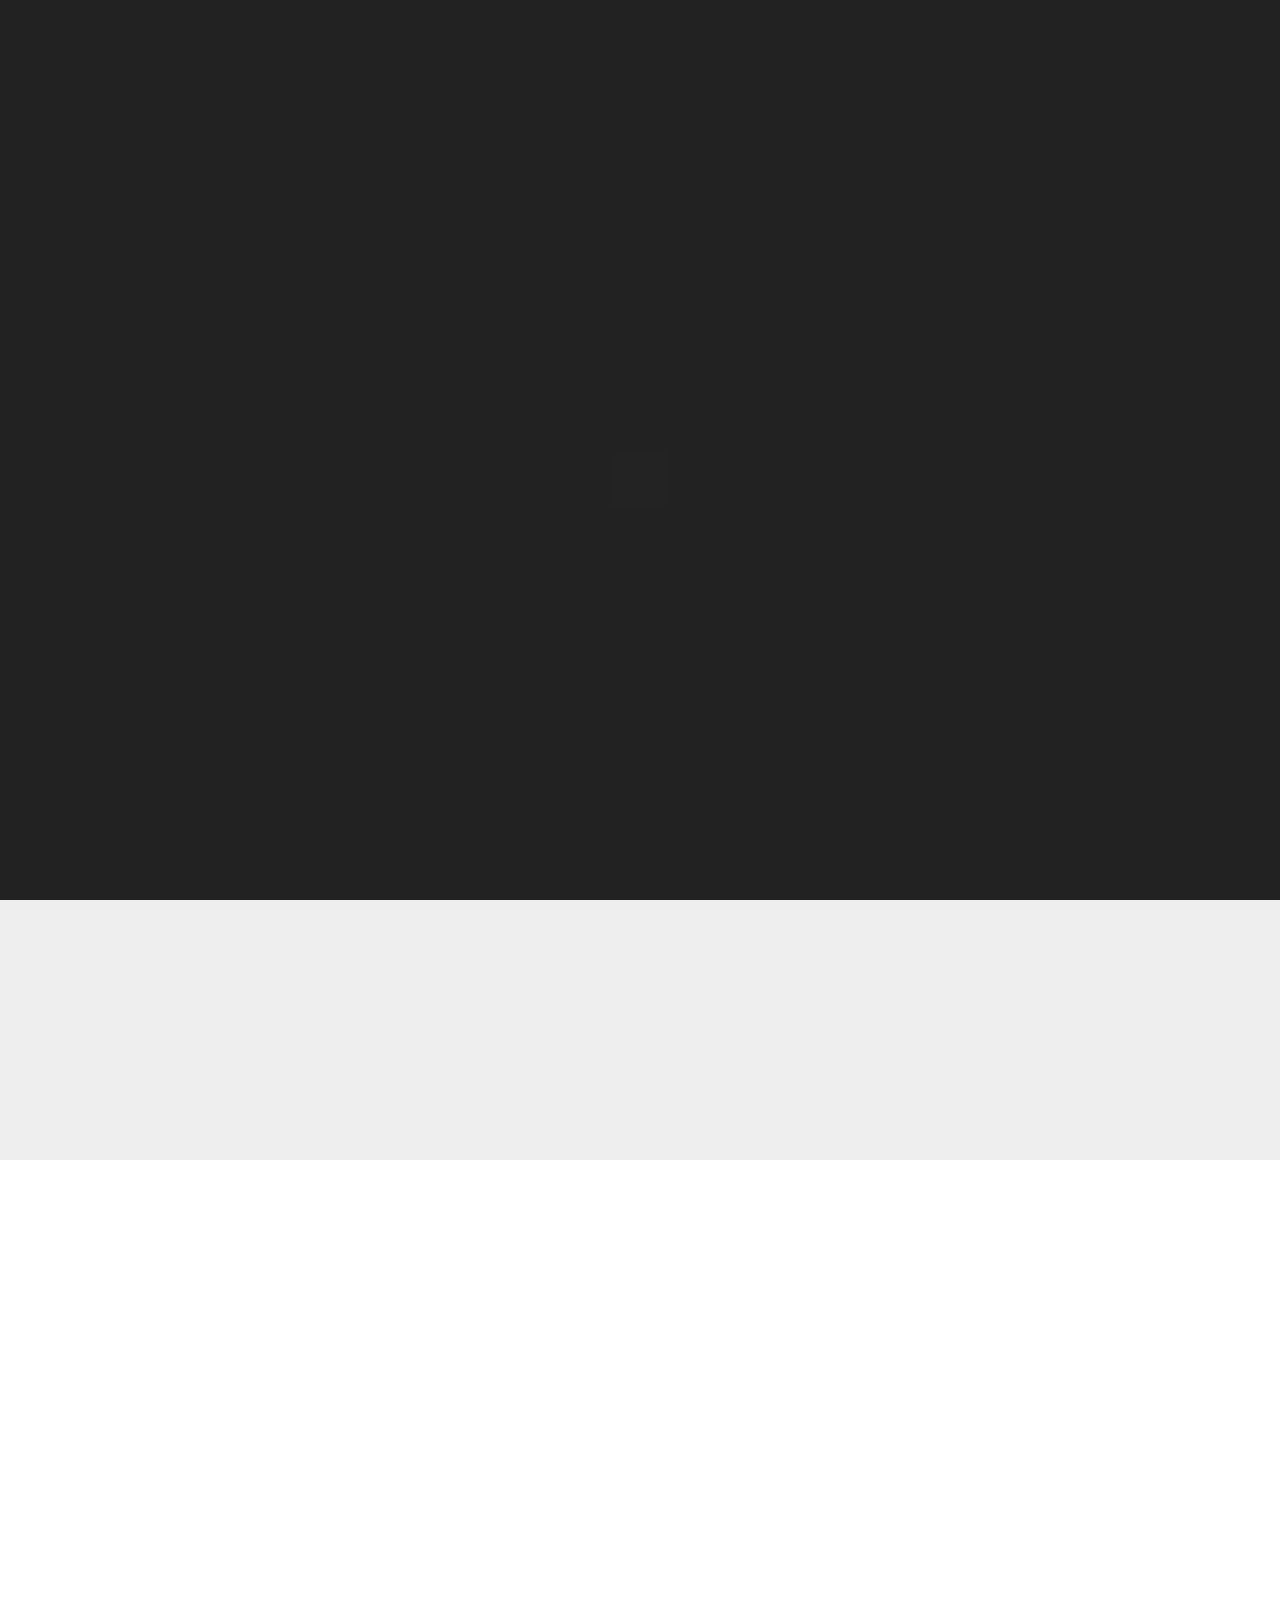
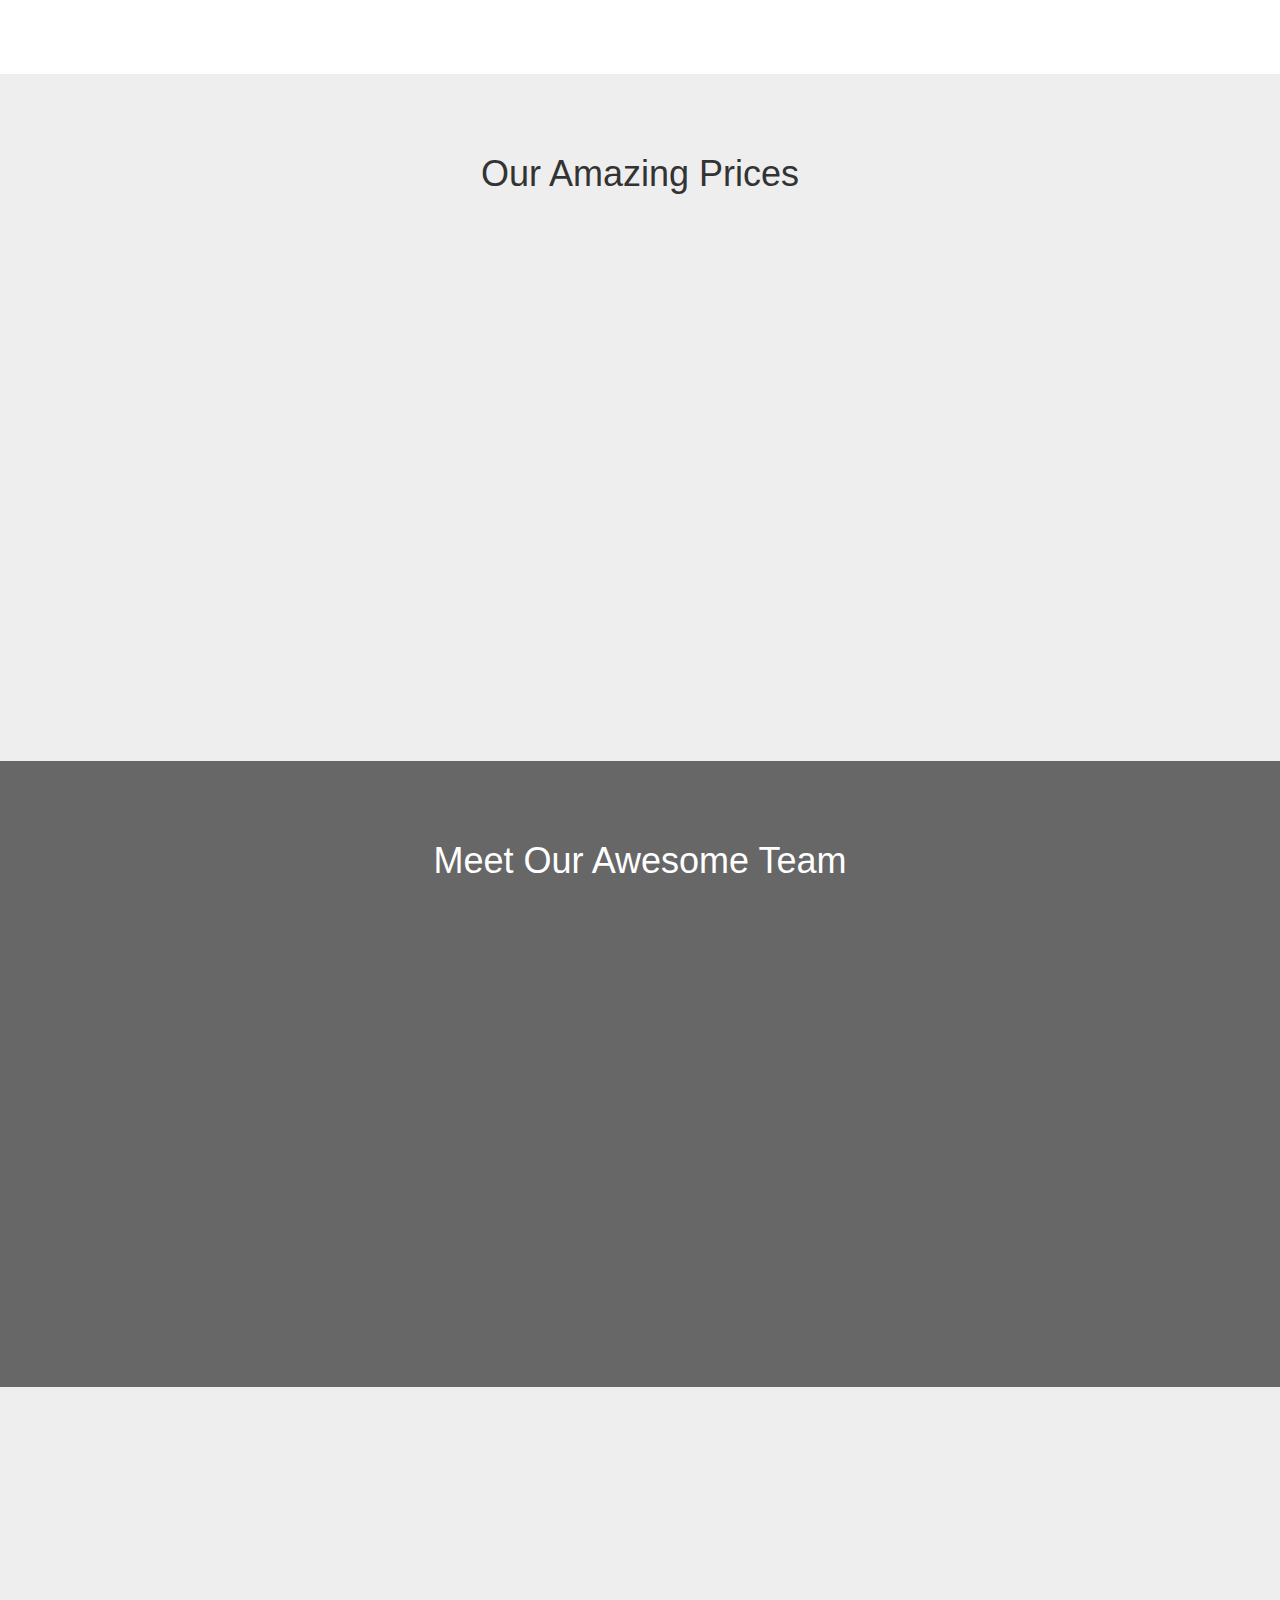
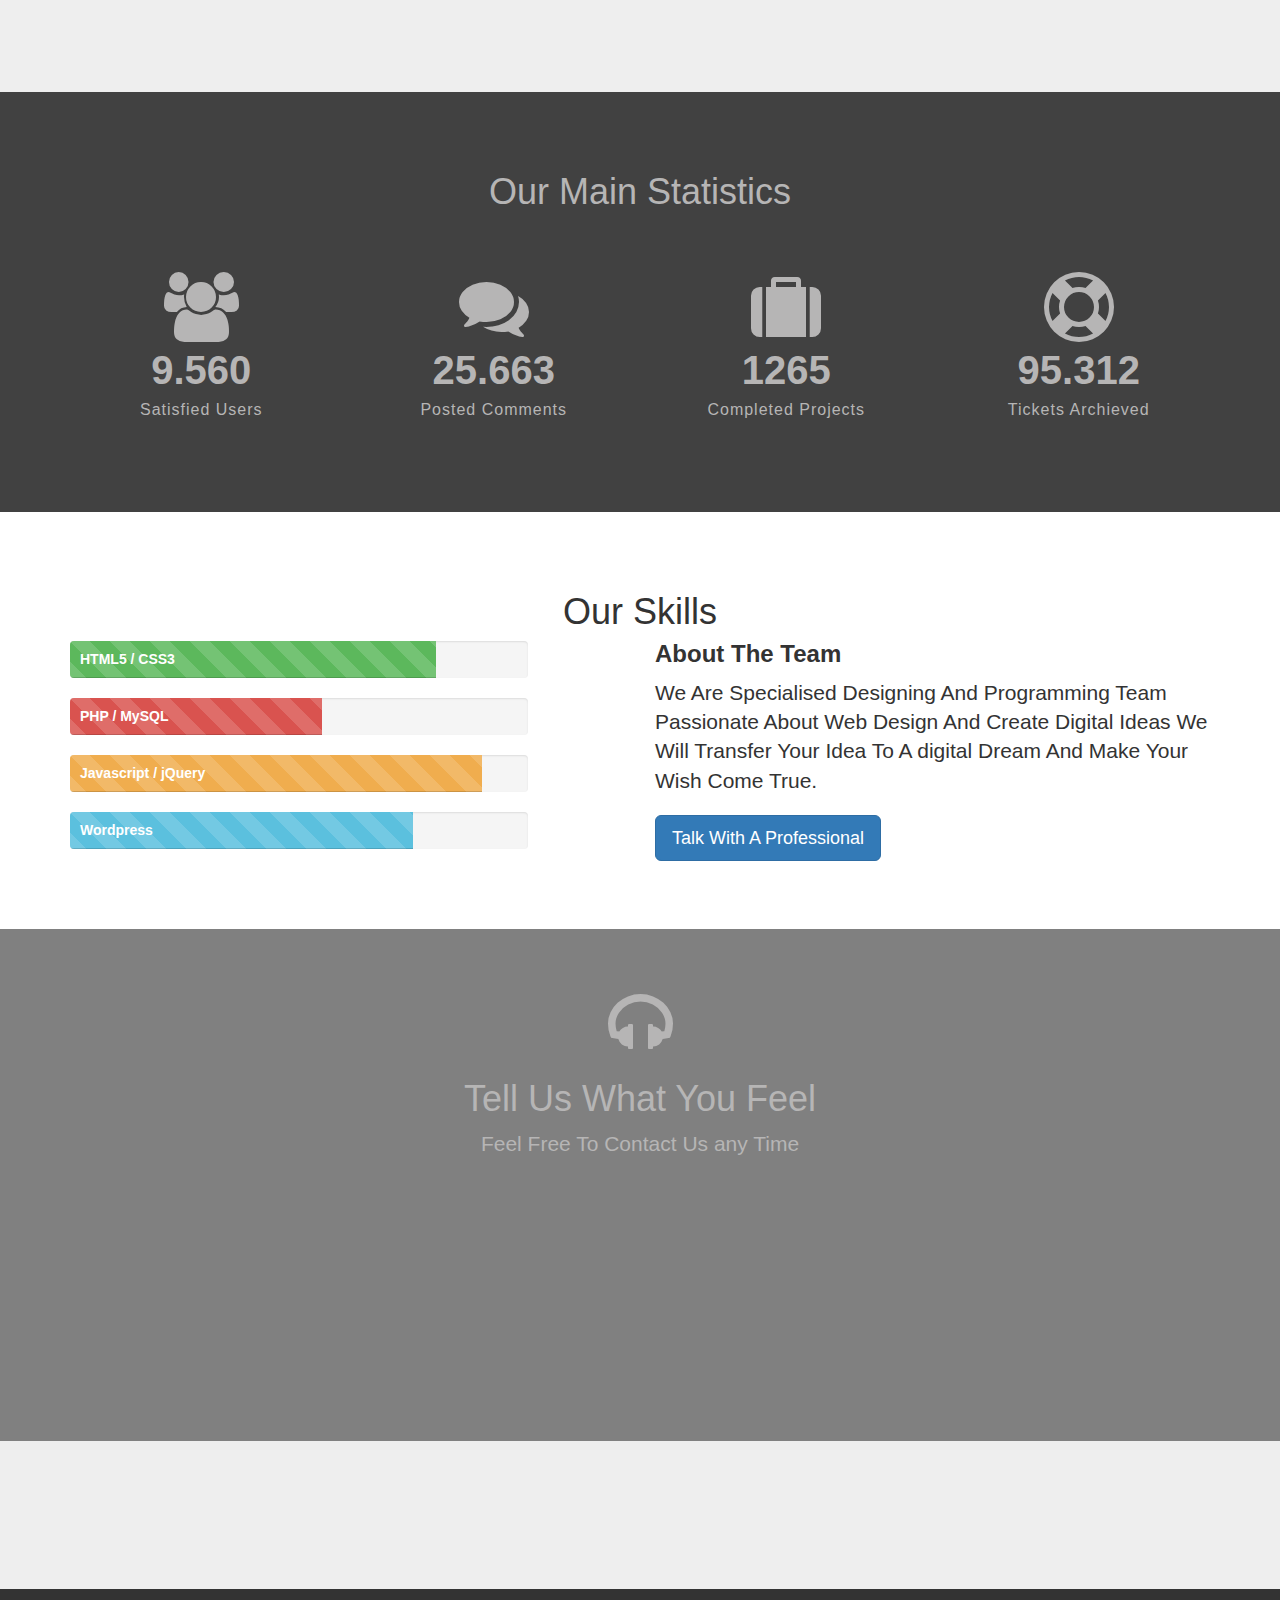
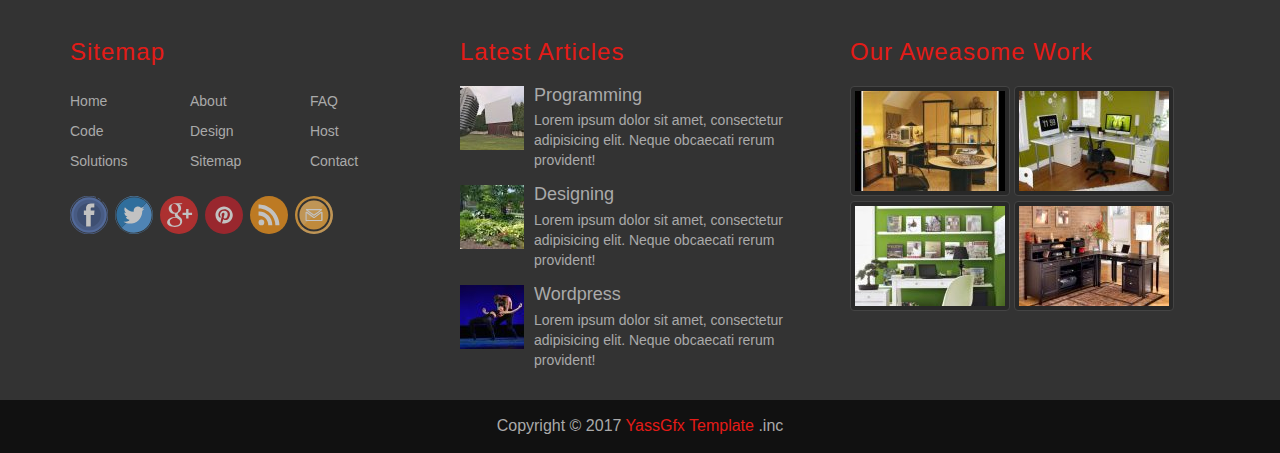
==== commit 48c48104: "Finalize The Course" ====
--- a/index.html
+++ b/index.html
@@ -20,6 +20,8 @@
     <link rel="stylesheet" href="css/media.css">
     <link rel="stylesheet" href="css/default-theme.css">
     <link rel="stylesheet" href="css/hover.css">
+    <link rel="stylesheet" href="css/animate.css">
+
 
     <!--[if lt IE 9]>
       <script src="js/html5shiv.min.js"></script>
@@ -63,8 +65,9 @@
             <!-- Collect the nav links, forms, and other content for toggling -->
             <div class="collapse navbar-collapse" id="bs-example-navbar-collapse-1">
                 <ul class="nav navbar-nav navbar-right">
-                    <li class="active"><a href="#">Home<span class="sr-only">(current)</span></a></li>
-                    <li><a href="#">About Us</a></li>
+                    <li class="active"><a href="index.html">Home<span class="sr-only">(current)</span></a></li>
+                    <li><a href="about.html">About Us</a></li>
+                    <li><a href="faq.html">FAQ</a></li>
                     <li><a href="#">Portfolio</a></li>
 
                     <li class="dropdown">
@@ -154,7 +157,7 @@
 
 
     <!-- Start About Us -->
-    <section class="about text-center">
+    <section class="about text-center wow bounceIn" data-wow-duration="2s" data-wow-offset="400">
         <div class="container">
             <h2 class="h1">Meet Our New Template <span>Yass Gfx</span></h2>
             <p class="lead">Hello Let Me Introduce Our New Template Yass Gfx Created With all The Love With <strong>Bootstrap</strong> 3.3.7</p>
@@ -172,7 +175,7 @@
             <div class="row">
 
                 <div class="col-lg-3 col-md-6">
-                    <div class="feat hvr-grow-rotate">
+                    <div class="feat hvr-grow-rotate wow bounceInLeft" data-wow-duration="2s" data-wow-offset="400">
                         <span class="glyphicon glyphicon-ok" aria-hidden="true"></span>
                         <h4>100% Responsive</h4>
                         <p>Lorem ipsum dolor sit amet, consectetur adipisicing elit. Temporibus, beatae, explicabo! Voluptatibus placeat ut debitis fugiat possimus, labore veniam dicta. Id inventore minima, earum doloribus iste. Aspernatur reprehenderit esse nisi.</p>
@@ -180,7 +183,7 @@
                 </div>
 
                 <div class="col-lg-3 col-md-6">
-                    <div class="feat hvr-grow-rotate">
+                    <div class="feat hvr-grow-rotate wow bounceInUp" data-wow-duration="2s" data-wow-offset="400">
                         <span class="glyphicon glyphicon-thumbs-up" aria-hidden="true"></span>
                         <h4>Retina Ready</h4>
                         <p>Lorem ipsum dolor sit amet, consectetur adipisicing elit. Temporibus, beatae, explicabo! Voluptatibus placeat ut debitis fugiat possimus, labore veniam dicta. Id inventore minima, earum doloribus iste. Aspernatur reprehenderit esse nisi.</p>
@@ -188,7 +191,7 @@
                 </div>
 
                 <div class="col-lg-3 col-md-6">
-                    <div class="feat hvr-grow-rotate">
+                    <div class="feat hvr-grow-rotate wow bounceInDown" data-wow-duration="2s" data-wow-offset="400">
                         <span class="glyphicon glyphicon-eye-open" aria-hidden="true"></span>
                         <h4>Awesome Display</h4>
                         <p>Lorem ipsum dolor sit amet, consectetur adipisicing elit. Temporibus, beatae, explicabo! Voluptatibus placeat ut debitis fugiat possimus, labore veniam dicta. Id inventore minima, earum doloribus iste. Aspernatur reprehenderit esse nisi.</p>
@@ -196,7 +199,7 @@
                 </div>
 
                 <div class="col-lg-3 col-md-6">
-                    <div class="feat hvr-grow-rotate">
+                    <div class="feat hvr-grow-rotate wow bounceInRight" data-wow-duration="2s" data-wow-offset="400">
                         <span class="glyphicon glyphicon-pencil" aria-hidden="true"></span>
                         <h4>Well Documentation</h4>
                         <p>Lorem ipsum dolor sit amet, consectetur adipisicing elit. Temporibus, beatae, explicabo! Voluptatibus placeat ut debitis fugiat possimus, labore veniam dicta. Id inventore minima, earum doloribus iste. Aspernatur reprehenderit esse nisi.</p>
@@ -211,7 +214,7 @@
 
 
     <!-- Start Testimonials Section -->
-    <section class="testimonials text-center">
+    <section class="testimonials text-center wow flipInY" data-wow-duration="1s" data-wow-offset="400">
         <div class="container">
             <h2 class="h1">What Our Clients Say?</h2>
 
@@ -278,7 +281,7 @@
             <div class="row">
 
                 <div class="col-lg-3 col-sm-6 col-xs-12">
-                    <div class="price-box">
+                    <div class="price-box wow fadeInUp" data-wow-duration="2s" data-wow-offset="400">
                         <h3 class="text-primary">Hosting</h3>
                         <p class="center-block">$40</p>
                         <ul class="list-unstyled">
@@ -293,7 +296,7 @@
                 </div>
 
                 <div class="col-lg-3 col-sm-6 col-xs-12">
-                    <div class="price-box">
+                    <div class="price-box wow fadeInDown" data-wow-duration="2s" data-wow-offset="400">
                         <h3 class="text-success">VPS</h3>
                         <p class="center-block">$50</p>
                         <ul class="list-unstyled">
@@ -308,7 +311,7 @@
                 </div>
 
                 <div class="col-lg-3 col-sm-6 col-xs-12">
-                    <div class="price-box">
+                    <div class="price-box wow fadeInUp" data-wow-duration="2s" data-wow-offset="400">
                         <h3 class="text-info">Dedicated</h3>
                         <p class="center-block">$40</p>
                         <ul class="list-unstyled">
@@ -323,7 +326,7 @@
                 </div>
 
                 <div class="col-lg-3 col-sm-6 col-xs-12">
-                    <div class="price-box">
+                    <div class="price-box wow fadeInDown" data-wow-duration="2s" data-wow-offset="400">
                         <h3 class="text-danger">Cloud</h3>
                         <p class="center-block">$90</p>
                         <ul class="list-unstyled">
@@ -351,7 +354,7 @@
                 <div class="row">
 
                     <div class="col-lg-3 col-sm-6 col-xs-12">
-                        <div class="person">
+                        <div class="person wow pulse" data-wow-duration="1s" data-wow-offset="400">
                             <img class="img-circle" src="images/team1.jpg" alt="Chris Coyier">
                             <h3>Chris Coyier</h3>
                             <p>This is Chris Coyier The Owner And Founder of The Amazing Website Css-Tricks</p>
@@ -366,7 +369,7 @@
                     </div>
 
                     <div class="col-lg-3 col-sm-6 col-xs-12">
-                        <div class="person">
+                        <div class="person wow pulse" data-wow-duration="1s" data-wow-offset="400">
                             <img class="img-circle" src="images/team3.jpg" alt="Leeh">
                             <h3>Leah Culver</h3>
                             <p>This is Amazing Hacker Woman With A Much Knowledge In Hacking systems</p>
@@ -381,7 +384,7 @@
                     </div>
 
                     <div class="col-lg-3 col-sm-6 col-xs-12">
-                        <div class="person">
+                        <div class="person wow pulse" data-wow-duration="1s" data-wow-offset="400">
                             <img class="img-circle" src="images/team2.jpg" alt="Steve">
                             <h3>Steve Jobs</h3>
                             <p>This is The Man Who change The World With His Apple Products</p>
@@ -396,7 +399,7 @@
                     </div>
 
                     <div class="col-lg-3 col-sm-6 col-xs-12">
-                        <div class="person">
+                        <div class="person wow pulse" data-wow-duration="1s" data-wow-offset="400">
                             <img class="img-circle" src="images/team4.jpg" alt="Marisa">
                             <h3>Marissa Mayer</h3>
                             <p>This Is Amazing Hacker Woman With A Much Knowledge In Hacking Systems</p>
@@ -419,7 +422,7 @@
 
     <!-- Start Subscribe Section -->
     <section class="subscribe text-center">
-        <div class="container">
+        <div class="container wow fadeInUp"  data-wow-duration="1s" data-wow-offset="400">
             <h2 class="h1">Keep In Touch</h2>
             <p class="lead">Sign Up For Newsletter Do not Worry About Spam We Hate it Too.</p>
             <form class="form-inline">
@@ -529,8 +532,8 @@
                     <p class="lead">Feel Free To Contact Us any Time</p>
 
                     <!-- Start Contact Form -->
-                    <form role="form">
-                        <div class="col-md-6">
+                    <form>
+                        <div class="col-md-6 wow bounceInLeft" data-wow-duration="1s" data-wow-offset="400">
                             <div class="form-group">
                                 <input type="text" class="form-control input-lg" placeholder="Your Name">
                             </div>
@@ -545,7 +548,7 @@
 
                         </div>
 
-                        <div class="col-md-6">
+                        <div class="col-md-6 wow bounceInRight" data-wow-duration="1s" data-wow-offset="400">
                             <div class="form-group">
                                 <textarea class="form-control input-lg" placeholder="Your Message"></textarea>
                             </div>
@@ -564,32 +567,32 @@
     <!-- End Contact Us Section -->
 
     <!-- Start Our Clients Section -->
-    <section class="our-clients">
+    <div class="our-clients">
         <div class="container">
             <div class="row">
                 <ul class="list-unstyled">
                     <li class="col-md-2 col-xs-4">
-                        <img class="img-responsive center-block" src="images/clients/bbc.png" alt="bbc">
+                        <img class="img-responsive center-block wow bounceIn" src="images/clients/bbc.png" alt="bbc" data-wow-duration="0.5s" data-wow-offset="400" data-wow-delay="0.5s">
                     </li>
                     <li class="col-md-2 col-xs-4">
-                        <img class="img-responsive center-block" src="images/clients/cnn.png" alt="cnn">
+                        <img class="img-responsive center-block wow bounceIn" src="images/clients/cnn.png" alt="cnn" data-wow-duration="0.5s" data-wow-offset="400" data-wow-delay="1s">
                     </li>
                     <li class="col-md-2 col-xs-4">
-                        <img class="img-responsive center-block" src="images/clients/Forbes.png" alt="Forbes">
+                        <img class="img-responsive center-block wow bounceIn" src="images/clients/Forbes.png" alt="Forbes" data-wow-duration="0.5s" data-wow-offset="400" data-wow-delay="1.5s">
                     </li>
                     <li class="col-md-2 col-xs-4">
-                        <img class="img-responsive center-block" src="images/clients/techradar.png" alt="techradar">
+                        <img class="img-responsive center-block wow bounceIn" src="images/clients/techradar.png" alt="techradar" data-wow-duration="0.5s" data-wow-offset="400" data-wow-delay="2s">
                     </li>
                     <li class="col-md-2 col-xs-4">
-                        <img class="img-responsive center-block" src="images/clients/wired.png" alt="wired">
+                        <img class="img-responsive center-block wow bounceIn" src="images/clients/wired.png" alt="wired" data-wow-duration="0.5s" data-wow-offset="400" data-wow-delay="2.5s">
                     </li>
                     <li class="col-md-2 col-xs-4">
-                        <img class="img-responsive center-block" src="images/clients/wsj.png" alt="wsj">
+                        <img class="img-responsive center-block wow bounceIn" src="images/clients/wsj.png" alt="wsj" data-wow-duration="0.5s" data-wow-offset="400" data-wow-delay="3s">
                     </li>
                 </ul>
             </div>
         </div>
-    </section>
+    </div>
     <!-- End Our Clients Section -->
 
 
@@ -603,7 +606,7 @@
                     <ul class="list-unstyled three-columns">
                         <li>Home</li>
                         <li>About</li>
-                        <li>Company</li>
+                        <li>FAQ</li>
                         <li>Code</li>
                         <li>Design</li>
                         <li>Host</li>
@@ -675,7 +678,7 @@
     <!-- End Footer Section -->
 
     <!-- Start Section Loading -->
-    <section class="loading-overlay">
+    <div class="loading-overlay">
         <div class="sk-cube-grid">
             <div class="sk-cube sk-cube1"></div>
             <div class="sk-cube sk-cube2"></div>
@@ -687,9 +690,9 @@
             <div class="sk-cube sk-cube8"></div>
             <div class="sk-cube sk-cube9"></div>
         </div>
-    </section>
+    </div>
     <!-- End Section Loading -->
-    
+
     <!-- Start Scroll To Top -->
     <div id="scroll-top">
         <i class="fa fa-chevron-up fa-2x"></i>
@@ -701,7 +704,12 @@
     <script src="js/tether.min.js"></script>
     <script src="js/bootstrap.min.js"></script>
     <script src="js/jquery.nicescroll.min.js"></script>
+    <script src="js/wow.min.js"></script>
     <script src="js/plugins.js"></script>
+    <script>
+        new WOW().init();
+
+    </script>
 </body>
 
 </html>
--- a/css/style.css
+++ b/css/style.css
@@ -1,8 +1,7 @@
 body {
-    padding-top: 60px;
-    overflow: hidden;
-}
-
+    padding-top: 60px
+}
+html, body{ overflow-x: hidden};
 h1,
 h2,
 h3,
@@ -11,7 +10,6 @@
 .lead {
     font-family: 'Droid Sans', sans-serif;
 }
-
 
 /*********************** Tool Box Section ***********************/
 
